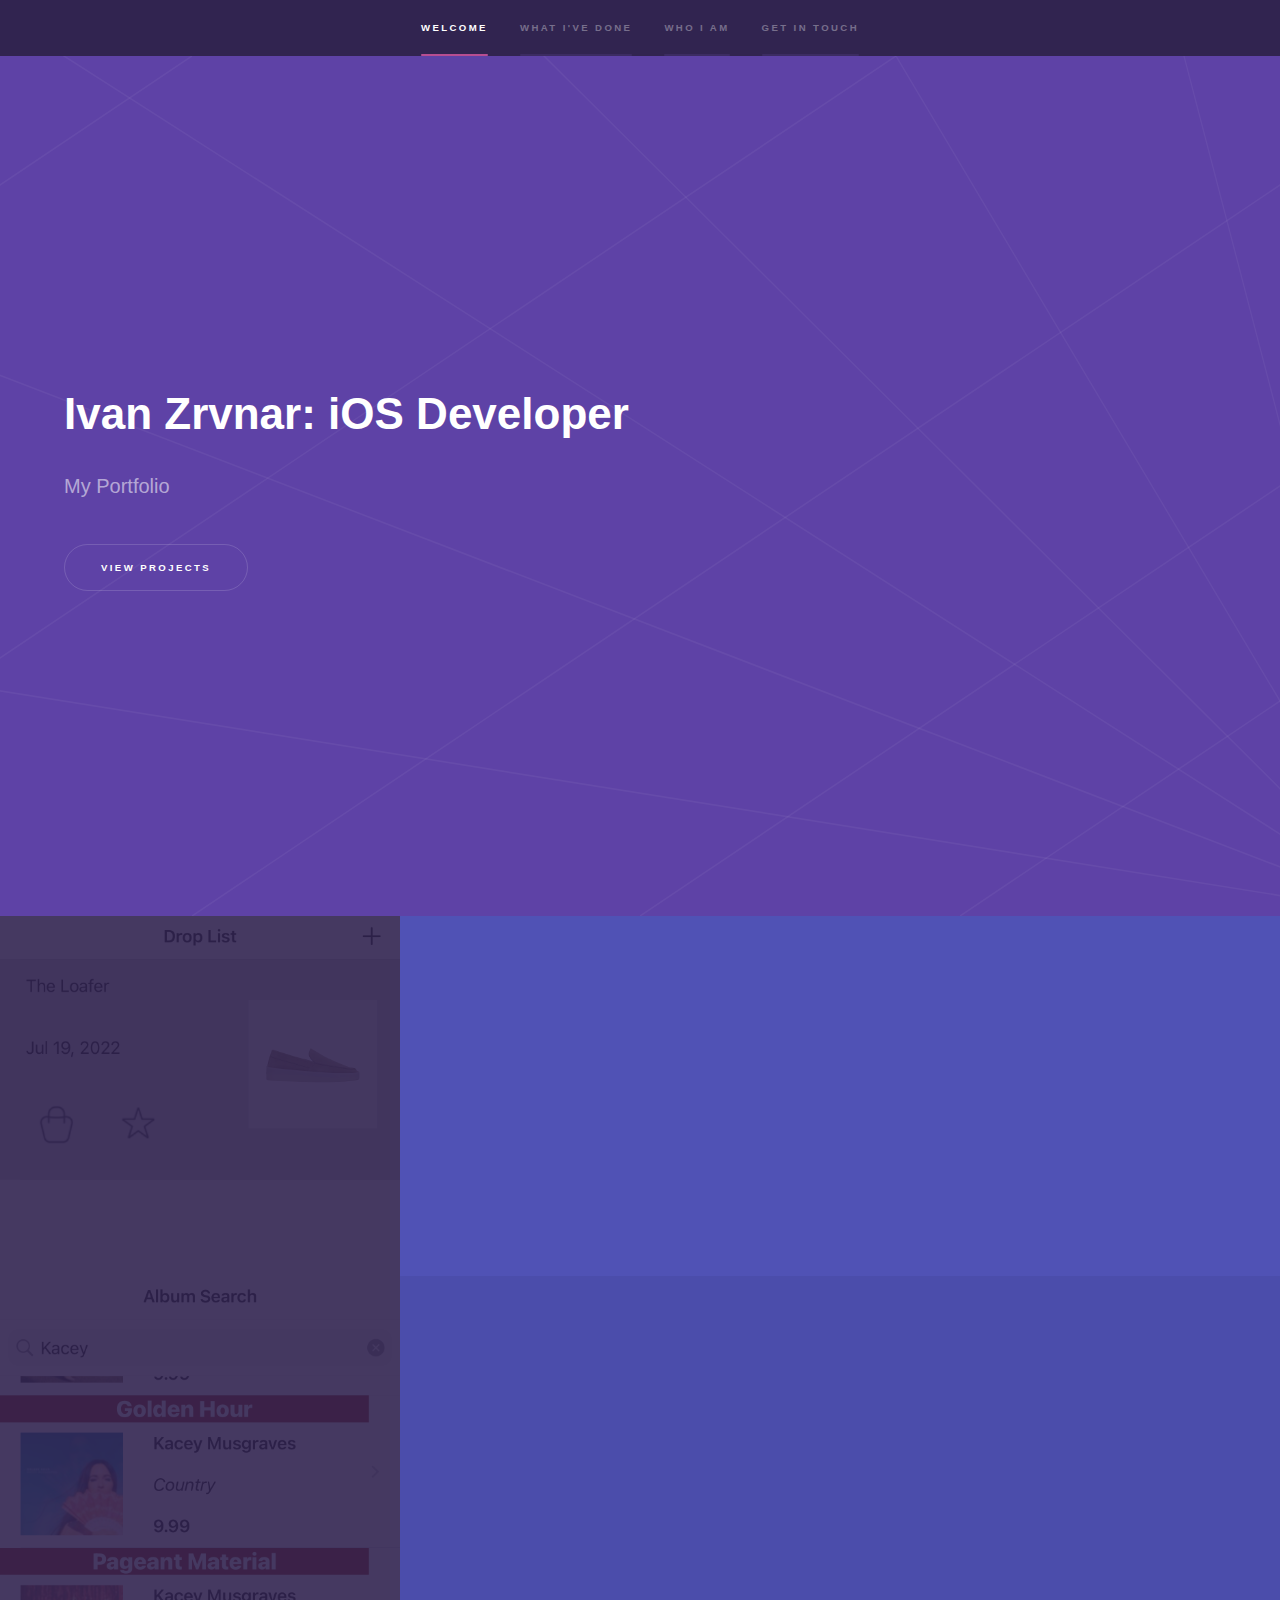
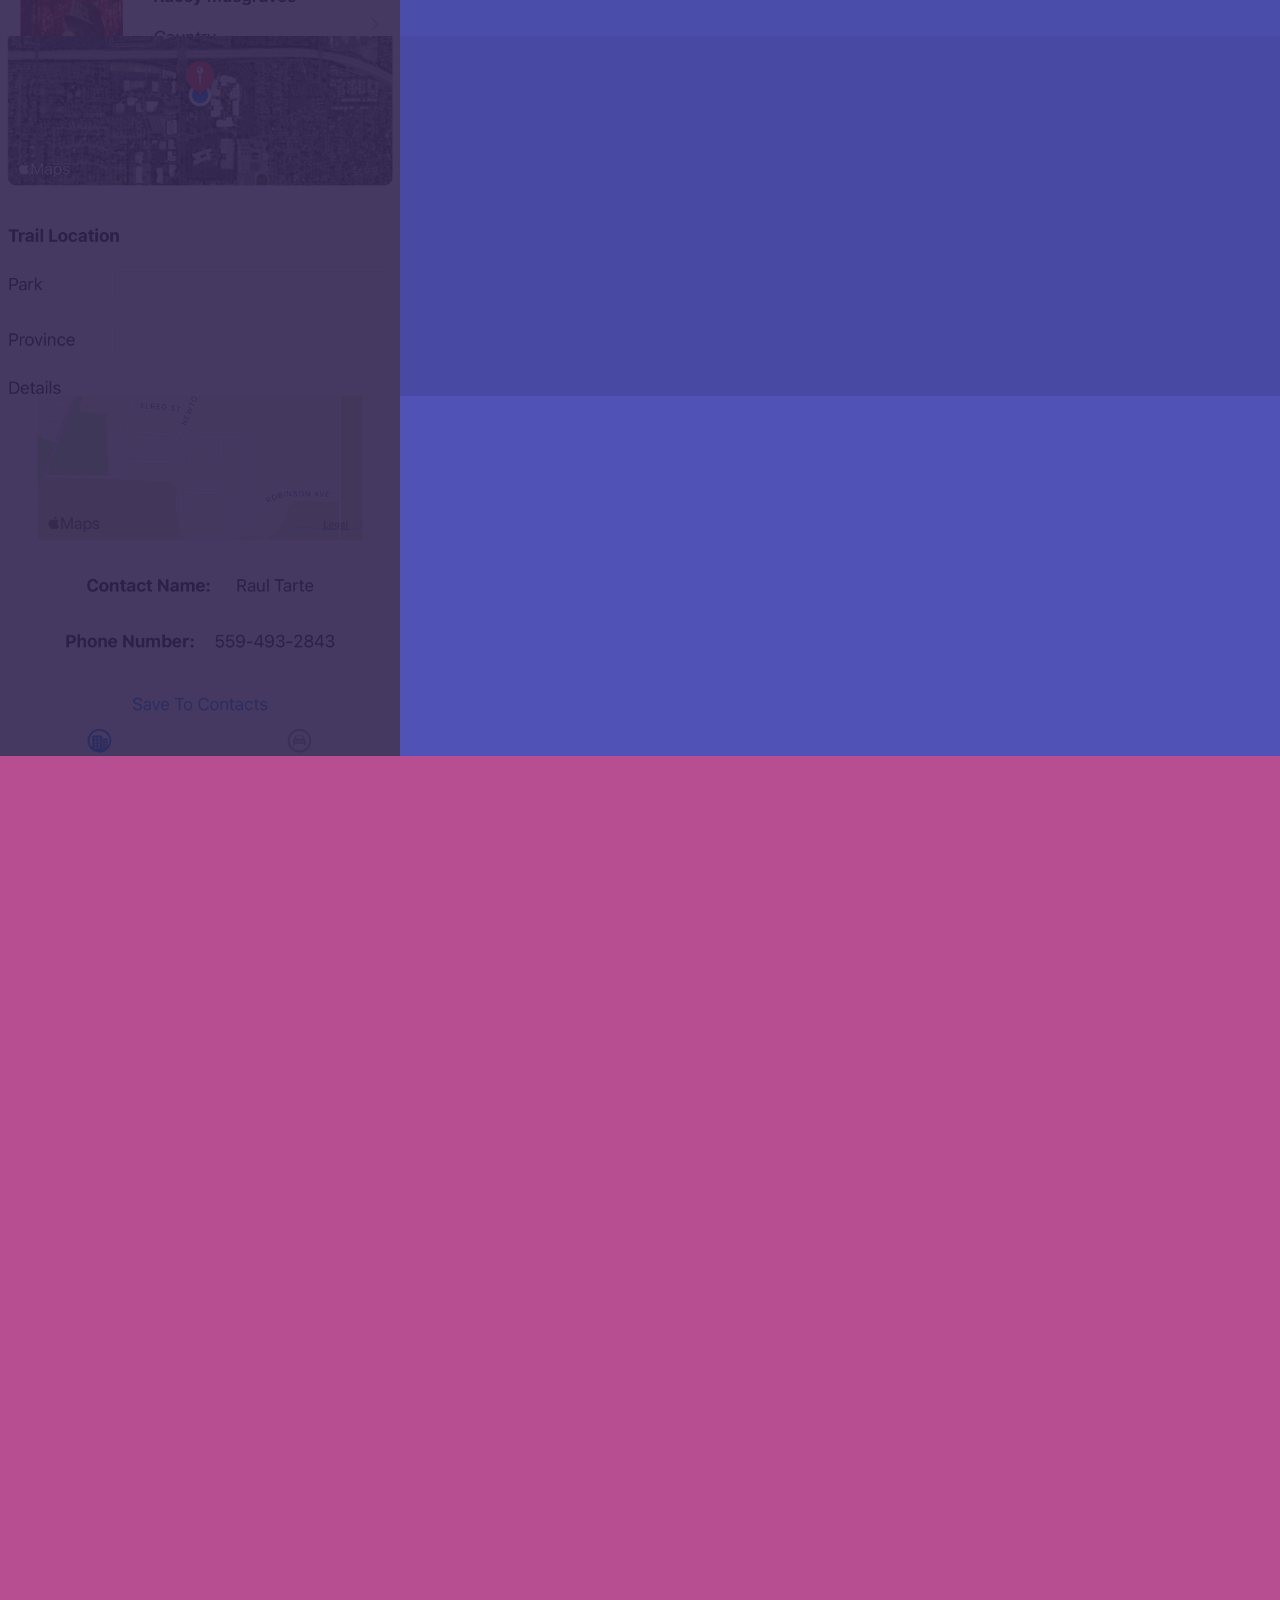
==== index.html @ 7a298d58 "inital commit" ====
<!DOCTYPE HTML>
<!--
	Hyperspace by HTML5 UP
	html5up.net | @ajlkn
	Free for personal and commercial use under the CCA 3.0 license (html5up.net/license)
-->
<html>
	<head>
		<title>Ivan Zrvnar: iOS Developer</title>
		<meta charset="utf-8" />
		<meta name="viewport" content="width=device-width, initial-scale=1, user-scalable=no" />
		<link rel="stylesheet" href="assets/css/main.css" />
		<noscript><link rel="stylesheet" href="assets/css/noscript.css" /></noscript>
	</head>
	<body class="is-preload">

		<!-- Sidebar -->
			<section id="sidebar">
				<div class="inner">
					<nav>
						<ul>
							<li><a href="#intro">Welcome</a></li>
							<li><a href="#one">What I've Done</a></li>
							<li><a href="#two">Who I am</a></li>
							<li><a href="#three">Get in touch</a></li>
						</ul>
					</nav>
				</div>
			</section>

		<!-- Wrapper -->
			<div id="wrapper">

				<!-- Intro -->
					<section id="intro" class="wrapper style1 fullscreen fade-up">
						<div class="inner">
							<h1>Ivan Zrvnar: iOS Developer</h1>

							<p>My Portfolio</p>
							
							<ul class="actions">
								<li><a href="#one" class="button scrolly">View Projects</a></li>
							</ul>
						</div>
					</section>

				<!-- One -->
					<section id="one" class="wrapper style2 spotlights">
						<section>
							<a href="drop.html" class="image fixed"><img src="images/dropMain.png" alt="" data-position=" 10% 10%" /></a>
							<div class="content">
								<div class="inner">
									<h2>Drop(UIKit)</h2>
									<p>This application is a release tracker for clothing items. Users are able to create drops and set reminders along with adding items to a user closet where they can sort through their collection.</p>
									<ul class="actions">
										<li><a href="drop.html" class="button">View Project</a></li>
									</ul>
								</div>
							</div>
						</section>
						<section>
							<a href="itunes.html" class="image"><img src="images/itunesMain.png" alt="" data-position="10% 10%" /></a>
							<div class="content">
								<div class="inner">
									<h2>iTunes Playlist Application</h2>
									<p>This is a sample application that uses the itunes API to search for albums, display a webview, and gives the user the ability to save or delete albums from a playlist tab.</p>
									<ul class="actions">
										<li><a href="itunes.html" class="button">View Project</a></li>
									</ul>
								</div>
							</div>
						</section>
						<section>
							<a href="hiking.html" class="image"><img src="images/hikingMain.png" alt="" data-position="65% 65%" /></a>
							<div class="content">
								<div class="inner">
									<h2>Hiking Spot Application</h2>
									<p> This application logs hiking spots and allows the user to save information regarding the hiking spot. Items like pictures, location, and text details such as name and notes</p>
									<ul class="actions">
										<li><a href="hiking.html" class="button">View Project</a></li>
									</ul>
								</div>
							</div>
						</section>

						<section>
							<a href="car.html" class="image"><img src="images/carMain.png" alt="" data-position="90% 90%" /></a>
							<div class="content">
								<div class="inner">
									<h2>Business Directory Application
									</h2>
									<p> The goal of this application is to parse a business directory using JSON then saving the data using Core Data.</p>
									<ul class="actions">
										<li><a href="car.html" class="button">View Project</a></li>
									</ul>
								</div>
							</div>
						</section>
					</section>

				<!-- Two -->
					<section id="two" class="wrapper style3 fade-up">
						<div class="inner">
							<h2>Who I Am</h2>
							<p>Previous work, education, and skills.</p>
							<div class="features">
								<section>
									<span class="icon solid major fa-user"></span>
									<h3>Retail Store Manager </h3>
									<h4>The Beer Store:	 Leamington, ON November 2019 - January 2021</h4>
									<ul>
										<li>Managed the strategy and workflow for a team of 20, leveraging a consistent approach to relationship building, recognition, and communication to generate continuously improving performance within a unionized workplace.</li>
										<li>Collaborated with various brewers to bring specific products to retail locations which increased brewer sales and market share. </li>
										<li>Oversaw the maintenance and upkeep of a warehouse that achieved the highest in-stock percentage in the district with an average of 97%.  </li>
										<li>Directed regional store audits which analyzed various success factors including financials, loss prevention, and health and safety. Provided feedback which increased audit performances by 20%.</li>
									</ul>

								</section>
								<section>
									<span class="icon solid major fa-user"></span>
									<h3>Customer Service Representative </h3>
									<h4>The Beer Store:	 Windsor, ON 2015-2019</h4>
									<ul>
										<li>Maintained and built relationships with 300+ customers daily, providing exceptional customer service and efficient product deliveries daily which translated to a customer satisfaction rating score of 95%</li>
										<li>Ensured the visual design standards in lockstep with senior leadership, ensuring a corporate sanctioned design execution of the retail location.
										</li>
										<li>Applied problem-solving skills to resolve customer inquiries and disputes, and escalate using appropriate channels when necessary.</li>
									</ul>

								</section>
								<section>
									<span class="icon solid major fa-user"></span>
									<h3>Leadership Experience</h3>
									<h4>The Beer Store:	 SAP Team Lead</h4>
									<ul>
										<li>Contributed to the implementation of a new payroll and inventory software system across the province.</li>
										<li>Designed and delivered over 15 interactive training sessions for over 40 team members covering topics including new operational procedures, loss prevention requirements, and logistic functionality.</li>
										<li>Oversaw the maintenance and upkeep of a warehouse that achieved the highest in-stock percentage in the district with an average of 97%.  </li>
										<li>Provided technical support and troubleshooting on-site for more difficult issues. </li>
									</ul>

								</section>
								<section>
									<span class="icon solid major fa-code"></span>
									<h3>Skills</h3>
									<ul>
										<li>SwiftUI, Xcode, UIKit, Swift</li>
										<li>Microsoft Office Suite</li>
										<li>SAP ERP</li>
										<li>HTML & CSS</li>
										<li>C#</li>
										<li>Java</li>
										<li>Android Studio</li>
										<li>Git / version control</li>
									</ul>

								</section>




								<section>
									<span class="icon solid major fa-book"></span>
									<h3>Mobile Application Development / Advanced Degree </h3>
									<h4>St Clair College, April 2023</h4>
								</section>
								<section>
									<span class="icon solid major fa-book"></span>
									<h3>BA in Political Science</h3>
									<h4>University of Windsor, April 2016</h4>
								</section>

							</div>
							<ul class="actions">
								<li><a href="https://docs.google.com/document/d/e/2PACX-1vQcOQvdQMFRncDhnoC5m1Ac6M20nQq34y419Ps_oFu7KET59JvyD2PYsmu2QY8ucgQiRhWGjMCAtin4/pub" class="button">Resume</a></li>
							</ul>
						</div>
					</section>

				<!-- Three -->
					<section id="three" class="wrapper style1 fade-up">
						<div class="inner">
							<h2>Get in touch</h2>
							<div class="split style1">
								<section>
									<form method="post" action="#">
										<div class="fields">
											<div class="field half">
												<label for="name">Name</label>
												<input type="text" name="name" id="name" />
											</div>
											<div class="field half">
												<label for="email">Email</label>
												<input type="text" name="email" id="email" />
											</div>
											<div class="field">
												<label for="message">Message</label>
												<textarea name="message" id="message" rows="5"></textarea>
											</div>
										</div>
										<ul class="actions">
											<li><a href="" class="button submit">Send Message</a></li>
										</ul>
									</form>
								</section>
								<section>
									<ul class="contact">
										<li>
											<h3>Email</h3>
											<a href="#">izrvnar@gmail.com</a>
										</li>
										<li>
											<h3>Social</h3>
											<ul class="icons">
												<li><a href="https://twitter.com/IvanZrvnar" class="icon brands fa-twitter"><span class="label">Twitter</span></a></li>
												<li><a href="https://github.com/izrvnar" class="icon brands fa-github"><span class="label">GitHub</span></a></li>
												<li><a href="https://www.linkedin.com/in/ivan-zrvnar-938039193/" class="icon brands fa-linkedin-in"><span class="label">LinkedIn</span></a></li>
											</ul>
										</li>
									</ul>
								</section>
							</div>
						</div>
					</section>

			</div>

		<!-- Footer -->
			<footer id="footer" class="wrapper style1-alt">
				<div class="inner">
					<ul class="menu">
						<li>&copy; Ivan Zrvnar. All rights reserved.</li>
					</ul>
				</div>
			</footer>

		<!-- Scripts -->
			<script src="assets/js/jquery.min.js"></script>
			<script src="assets/js/jquery.scrollex.min.js"></script>
			<script src="assets/js/jquery.scrolly.min.js"></script>
			<script src="assets/js/browser.min.js"></script>
			<script src="assets/js/breakpoints.min.js"></script>
			<script src="assets/js/util.js"></script>
			<script src="assets/js/main.js"></script>

	</body>
</html>
---- assets/css/main.css ----
@import url(fontawesome-all.min.css);

/*
	Hyperspace by HTML5 UP
	html5up.net | @ajlkn
	Free for personal and commercial use under the CCA 3.0 license (html5up.net/license)
*/

html, body, div, span, applet, object,
iframe, h1, h2, h3, h4, h5, h6, p, blockquote,
pre, a, abbr, acronym, address, big, cite,
code, del, dfn, em, img, ins, kbd, q, s, samp,
small, strike, strong, sub, sup, tt, var, b,
u, i, center, dl, dt, dd, ol, ul, li, fieldset,
form, label, legend, table, caption, tbody,
tfoot, thead, tr, th, td, article, aside,
canvas, details, embed, figure, figcaption,
footer, header, hgroup, menu, nav, output, ruby,
section, summary, time, mark, audio, video {
	margin: 0;
	padding: 0;
	border: 0;
	font-size: 100%;
	font: inherit;
	vertical-align: baseline;}

article, aside, details, figcaption, figure,
footer, header, hgroup, menu, nav, section {
	display: block;}

body {
	line-height: 1;
}

ol, ul {
	list-style: none;
}

blockquote, q {
	quotes: none;
}

	blockquote:before, blockquote:after, q:before, q:after {
		content: '';
		content: none;
	}

table {
	border-collapse: collapse;
	border-spacing: 0;
}

body {
	-webkit-text-size-adjust: none;
}

mark {
	background-color: transparent;
	color: inherit;
}

input::-moz-focus-inner {
	border: 0;
	padding: 0;
}

input, select, textarea {
	-moz-appearance: none;
	-webkit-appearance: none;
	-ms-appearance: none;
	appearance: none;
}

/* Basic */

	@-ms-viewport {
		width: device-width;
	}

	body {
		-ms-overflow-style: scrollbar;
	}

	@media screen and (max-width: 480px) {

		html, body {
			min-width: 320px;
		}

	}

	html {
		box-sizing: border-box;
	}

	*, *:before, *:after {
		box-sizing: inherit;
	}

	body {
		background: #312450;
	}

		body.is-preload *, body.is-preload *:before, body.is-preload *:after {
			-moz-animation: none !important;
			-webkit-animation: none !important;
			-ms-animation: none !important;
			animation: none !important;
			-moz-transition: none !important;
			-webkit-transition: none !important;
			-ms-transition: none !important;
			transition: none !important;
		}

/* Type */

	body, input, select, textarea {
		color: rgba(255, 255, 255, 0.55);
		font-family: Arial, Helvetica, sans-serif;
		font-size: 16.5pt;
		font-weight: normal;
		line-height: 1.75;
	}

		@media screen and (max-width: 1680px) {

			body, input, select, textarea {
				font-size: 13pt;
			}

		}

		@media screen and (max-width: 1280px) {

			body, input, select, textarea {
				font-size: 12pt;
			}

		}

		@media screen and (max-width: 360px) {

			body, input, select, textarea {
				font-size: 11pt;
			}

		}

	a {
		-moz-transition: color 0.2s ease, border-bottom-color 0.2s ease;
		-webkit-transition: color 0.2s ease, border-bottom-color 0.2s ease;
		-ms-transition: color 0.2s ease, border-bottom-color 0.2s ease;
		transition: color 0.2s ease, border-bottom-color 0.2s ease;
		border-bottom: dotted 1px rgba(255, 255, 255, 0.35);
		color: inherit;
		text-decoration: none;
	}

		a:hover {
			border-bottom-color: transparent;
			color: #ffffff;
		}

	strong, b {
		color: #ffffff;
		font-weight: bold;
	}

	em, i {
		font-style: italic;
	}

	p {
		margin: 0 0 2em 0;
	}

	h1, h2, h3, h4, h5, h6 {
		color: #ffffff;
		font-weight: bold;
		line-height: 1.5;
		margin: 0 0 0.5em 0;
	}

		h1 a, h2 a, h3 a, h4 a, h5 a, h6 a {
			color: inherit;
			text-decoration: none;
		}

	h1 {
		font-size: 2.75em;
	}

		h1.major {
			margin: 0 0 1.3em 0;
			position: relative;
			padding-bottom: 0.35em;
		}

			h1.major:after {
				background-image: -moz-linear-gradient(to right, #5e42a6, #b74e91);
				background-image: -webkit-linear-gradient(to right, #5e42a6, #b74e91);
				background-image: -ms-linear-gradient(to right, #5e42a6, #b74e91);
				background-image: linear-gradient(to right, #5e42a6, #b74e91);
				-moz-transition: max-width 0.2s ease;
				-webkit-transition: max-width 0.2s ease;
				-ms-transition: max-width 0.2s ease;
				transition: max-width 0.2s ease;
				border-radius: 0.2em;
				bottom: 0;
				content: '';
				height: 0.05em;
				position: absolute;
				right: 0;
				width: 100%;
			}

	h2 {
		font-size: 1.75em;
	}

	h3 {
		font-size: 1.1em;
	}

	h4 {
		font-size: 1em;
	}

	h5 {
		font-size: 0.8em;
	}

	h6 {
		font-size: 0.6em;
	}

	@media screen and (max-width: 736px) {

		h1 {
			font-size: 2em;
		}

		h2 {
			font-size: 1.25em;
		}

		h3 {
			font-size: 1em;
		}

		h4 {
			font-size: 0.8em;
		}

		h5 {
			font-size: 0.6em;
		}

		h6 {
			font-size: 0.6em;
		}

	}

	sub {
		font-size: 0.8em;
		position: relative;
		top: 0.5em;
	}

	sup {
		font-size: 0.8em;
		position: relative;
		top: -0.5em;
	}

	blockquote {
		border-left: solid 4px rgba(255, 255, 255, 0.15);
		font-style: italic;
		margin: 0 0 2em 0;
		padding: 0.5em 0 0.5em 2em;
	}

	code {
		background: rgba(255, 255, 255, 0.05);
		border-radius: 0.25em;
		border: solid 1px rgba(255, 255, 255, 0.15);
		font-family: "Courier New", monospace;
		font-size: 0.9em;
		margin: 0 0.25em;
		padding: 0.25em 0.65em;
	}

	pre {
		-webkit-overflow-scrolling: touch;
		font-family: "Courier New", monospace;
		font-size: 0.9em;
		margin: 0 0 2em 0;
	}

		pre code {
			display: block;
			line-height: 1.75em;
			padding: 1em 1.5em;
			overflow-x: auto;
		}

	hr {
		border: 0;
		border-bottom: solid 1px rgba(255, 255, 255, 0.15);
		margin: 2em 0;
	}

		hr.major {
			margin: 3em 0;
		}

	.align-left {
		text-align: left;
	}

	.align-center {
		text-align: center;
	}

	.align-right {
		text-align: right;
	}

/* Row */

	.row {
		display: flex;
		flex-wrap: wrap;
		box-sizing: border-box;
		align-items: stretch;
	}

		.row > * {
			box-sizing: border-box;
		}

		.row.gtr-uniform > * > :last-child {
			margin-bottom: 0;
		}

		.row.aln-left {
			justify-content: flex-start;
		}

		.row.aln-center {
			justify-content: center;
		}

		.row.aln-right {
			justify-content: flex-end;
		}

		.row.aln-top {
			align-items: flex-start;
		}

		.row.aln-middle {
			align-items: center;
		}

		.row.aln-bottom {
			align-items: flex-end;
		}

		.row > .imp {
			order: -1;
		}

		.row > .col-1 {
			width: 8.33333%;
		}

		.row > .off-1 {
			margin-left: 8.33333%;
		}

		.row > .col-2 {
			width: 16.66667%;
		}

		.row > .off-2 {
			margin-left: 16.66667%;
		}

		.row > .col-3 {
			width: 25%;
		}

		.row > .off-3 {
			margin-left: 25%;
		}

		.row > .col-4 {
			width: 33.33333%;
		}

		.row > .off-4 {
			margin-left: 33.33333%;
		}

		.row > .col-5 {
			width: 41.66667%;
		}

		.row > .off-5 {
			margin-left: 41.66667%;
		}

		.row > .col-6 {
			width: 50%;
		}

		.row > .off-6 {
			margin-left: 50%;
		}

		.row > .col-7 {
			width: 58.33333%;
		}

		.row > .off-7 {
			margin-left: 58.33333%;
		}

		.row > .col-8 {
			width: 66.66667%;
		}

		.row > .off-8 {
			margin-left: 66.66667%;
		}

		.row > .col-9 {
			width: 75%;
		}

		.row > .off-9 {
			margin-left: 75%;
		}

		.row > .col-10 {
			width: 83.33333%;
		}

		.row > .off-10 {
			margin-left: 83.33333%;
		}

		.row > .col-11 {
			width: 91.66667%;
		}

		.row > .off-11 {
			margin-left: 91.66667%;
		}

		.row > .col-12 {
			width: 100%;
		}

		.row > .off-12 {
			margin-left: 100%;
		}

		.row.gtr-0 {
			margin-top: 0;
			margin-left: 0em;
		}

			.row.gtr-0 > * {
				padding: 0 0 0 0em;
			}

			.row.gtr-0.gtr-uniform {
				margin-top: 0em;
			}

				.row.gtr-0.gtr-uniform > * {
					padding-top: 0em;
				}

		.row.gtr-25 {
			margin-top: 0;
			margin-left: -0.375em;
		}

			.row.gtr-25 > * {
				padding: 0 0 0 0.375em;
			}

			.row.gtr-25.gtr-uniform {
				margin-top: -0.375em;
			}

				.row.gtr-25.gtr-uniform > * {
					padding-top: 0.375em;
				}

		.row.gtr-50 {
			margin-top: 0;
			margin-left: -0.75em;
		}

			.row.gtr-50 > * {
				padding: 0 0 0 0.75em;
			}

			.row.gtr-50.gtr-uniform {
				margin-top: -0.75em;
			}

				.row.gtr-50.gtr-uniform > * {
					padding-top: 0.75em;
				}

		.row {
			margin-top: 0;
			margin-left: -1.5em;
		}

			.row > * {
				padding: 0 0 0 1.5em;
			}

			.row.gtr-uniform {
				margin-top: -1.5em;
			}

				.row.gtr-uniform > * {
					padding-top: 1.5em;
				}

		.row.gtr-150 {
			margin-top: 0;
			margin-left: -2.25em;
		}

			.row.gtr-150 > * {
				padding: 0 0 0 2.25em;
			}

			.row.gtr-150.gtr-uniform {
				margin-top: -2.25em;
			}

				.row.gtr-150.gtr-uniform > * {
					padding-top: 2.25em;
				}

		.row.gtr-200 {
			margin-top: 0;
			margin-left: -3em;
		}

			.row.gtr-200 > * {
				padding: 0 0 0 3em;
			}

			.row.gtr-200.gtr-uniform {
				margin-top: -3em;
			}

				.row.gtr-200.gtr-uniform > * {
					padding-top: 3em;
				}

		@media screen and (max-width: 1680px) {

			.row {
				display: flex;
				flex-wrap: wrap;
				box-sizing: border-box;
				align-items: stretch;
			}

				.row > * {
					box-sizing: border-box;
				}

				.row.gtr-uniform > * > :last-child {
					margin-bottom: 0;
				}

				.row.aln-left {
					justify-content: flex-start;
				}

				.row.aln-center {
					justify-content: center;
				}

				.row.aln-right {
					justify-content: flex-end;
				}

				.row.aln-top {
					align-items: flex-start;
				}

				.row.aln-middle {
					align-items: center;
				}

				.row.aln-bottom {
					align-items: flex-end;
				}

				.row > .imp-xlarge {
					order: -1;
				}

				.row > .col-1-xlarge {
					width: 8.33333%;
				}

				.row > .off-1-xlarge {
					margin-left: 8.33333%;
				}

				.row > .col-2-xlarge {
					width: 16.66667%;
				}

				.row > .off-2-xlarge {
					margin-left: 16.66667%;
				}

				.row > .col-3-xlarge {
					width: 25%;
				}

				.row > .off-3-xlarge {
					margin-left: 25%;
				}

				.row > .col-4-xlarge {
					width: 33.33333%;
				}

				.row > .off-4-xlarge {
					margin-left: 33.33333%;
				}

				.row > .col-5-xlarge {
					width: 41.66667%;
				}

				.row > .off-5-xlarge {
					margin-left: 41.66667%;
				}

				.row > .col-6-xlarge {
					width: 50%;
				}

				.row > .off-6-xlarge {
					margin-left: 50%;
				}

				.row > .col-7-xlarge {
					width: 58.33333%;
				}

				.row > .off-7-xlarge {
					margin-left: 58.33333%;
				}

				.row > .col-8-xlarge {
					width: 66.66667%;
				}

				.row > .off-8-xlarge {
					margin-left: 66.66667%;
				}

				.row > .col-9-xlarge {
					width: 75%;
				}

				.row > .off-9-xlarge {
					margin-left: 75%;
				}

				.row > .col-10-xlarge {
					width: 83.33333%;
				}

				.row > .off-10-xlarge {
					margin-left: 83.33333%;
				}

				.row > .col-11-xlarge {
					width: 91.66667%;
				}

				.row > .off-11-xlarge {
					margin-left: 91.66667%;
				}

				.row > .col-12-xlarge {
					width: 100%;
				}

				.row > .off-12-xlarge {
					margin-left: 100%;
				}

				.row.gtr-0 {
					margin-top: 0;
					margin-left: 0em;
				}

					.row.gtr-0 > * {
						padding: 0 0 0 0em;
					}

					.row.gtr-0.gtr-uniform {
						margin-top: 0em;
					}

						.row.gtr-0.gtr-uniform > * {
							padding-top: 0em;
						}

				.row.gtr-25 {
					margin-top: 0;
					margin-left: -0.375em;
				}

					.row.gtr-25 > * {
						padding: 0 0 0 0.375em;
					}

					.row.gtr-25.gtr-uniform {
						margin-top: -0.375em;
					}

						.row.gtr-25.gtr-uniform > * {
							padding-top: 0.375em;
						}

				.row.gtr-50 {
					margin-top: 0;
					margin-left: -0.75em;
				}

					.row.gtr-50 > * {
						padding: 0 0 0 0.75em;
					}

					.row.gtr-50.gtr-uniform {
						margin-top: -0.75em;
					}

						.row.gtr-50.gtr-uniform > * {
							padding-top: 0.75em;
						}

				.row {
					margin-top: 0;
					margin-left: -1.5em;
				}

					.row > * {
						padding: 0 0 0 1.5em;
					}

					.row.gtr-uniform {
						margin-top: -1.5em;
					}

						.row.gtr-uniform > * {
							padding-top: 1.5em;
						}

				.row.gtr-150 {
					margin-top: 0;
					margin-left: -2.25em;
				}

					.row.gtr-150 > * {
						padding: 0 0 0 2.25em;
					}

					.row.gtr-150.gtr-uniform {
						margin-top: -2.25em;
					}

						.row.gtr-150.gtr-uniform > * {
							padding-top: 2.25em;
						}

				.row.gtr-200 {
					margin-top: 0;
					margin-left: -3em;
				}

					.row.gtr-200 > * {
						padding: 0 0 0 3em;
					}

					.row.gtr-200.gtr-uniform {
						margin-top: -3em;
					}

						.row.gtr-200.gtr-uniform > * {
							padding-top: 3em;
						}

		}

		@media screen and (max-width: 1280px) {

			.row {
				display: flex;
				flex-wrap: wrap;
				box-sizing: border-box;
				align-items: stretch;
			}

				.row > * {
					box-sizing: border-box;
				}

				.row.gtr-uniform > * > :last-child {
					margin-bottom: 0;
				}

				.row.aln-left {
					justify-content: flex-start;
				}

				.row.aln-center {
					justify-content: center;
				}

				.row.aln-right {
					justify-content: flex-end;
				}

				.row.aln-top {
					align-items: flex-start;
				}

				.row.aln-middle {
					align-items: center;
				}

				.row.aln-bottom {
					align-items: flex-end;
				}

				.row > .imp-large {
					order: -1;
				}

				.row > .col-1-large {
					width: 8.33333%;
				}

				.row > .off-1-large {
					margin-left: 8.33333%;
				}

				.row > .col-2-large {
					width: 16.66667%;
				}

				.row > .off-2-large {
					margin-left: 16.66667%;
				}

				.row > .col-3-large {
					width: 25%;
				}

				.row > .off-3-large {
					margin-left: 25%;
				}

				.row > .col-4-large {
					width: 33.33333%;
				}

				.row > .off-4-large {
					margin-left: 33.33333%;
				}

				.row > .col-5-large {
					width: 41.66667%;
				}

				.row > .off-5-large {
					margin-left: 41.66667%;
				}

				.row > .col-6-large {
					width: 50%;
				}

				.row > .off-6-large {
					margin-left: 50%;
				}

				.row > .col-7-large {
					width: 58.33333%;
				}

				.row > .off-7-large {
					margin-left: 58.33333%;
				}

				.row > .col-8-large {
					width: 66.66667%;
				}

				.row > .off-8-large {
					margin-left: 66.66667%;
				}

				.row > .col-9-large {
					width: 75%;
				}

				.row > .off-9-large {
					margin-left: 75%;
				}

				.row > .col-10-large {
					width: 83.33333%;
				}

				.row > .off-10-large {
					margin-left: 83.33333%;
				}

				.row > .col-11-large {
					width: 91.66667%;
				}

				.row > .off-11-large {
					margin-left: 91.66667%;
				}

				.row > .col-12-large {
					width: 100%;
				}

				.row > .off-12-large {
					margin-left: 100%;
				}

				.row.gtr-0 {
					margin-top: 0;
					margin-left: 0em;
				}

					.row.gtr-0 > * {
						padding: 0 0 0 0em;
					}

					.row.gtr-0.gtr-uniform {
						margin-top: 0em;
					}

						.row.gtr-0.gtr-uniform > * {
							padding-top: 0em;
						}

				.row.gtr-25 {
					margin-top: 0;
					margin-left: -0.375em;
				}

					.row.gtr-25 > * {
						padding: 0 0 0 0.375em;
					}

					.row.gtr-25.gtr-uniform {
						margin-top: -0.375em;
					}

						.row.gtr-25.gtr-uniform > * {
							padding-top: 0.375em;
						}

				.row.gtr-50 {
					margin-top: 0;
					margin-left: -0.75em;
				}

					.row.gtr-50 > * {
						padding: 0 0 0 0.75em;
					}

					.row.gtr-50.gtr-uniform {
						margin-top: -0.75em;
					}

						.row.gtr-50.gtr-uniform > * {
							padding-top: 0.75em;
						}

				.row {
					margin-top: 0;
					margin-left: -1.5em;
				}

					.row > * {
						padding: 0 0 0 1.5em;
					}

					.row.gtr-uniform {
						margin-top: -1.5em;
					}

						.row.gtr-uniform > * {
							padding-top: 1.5em;
						}

				.row.gtr-150 {
					margin-top: 0;
					margin-left: -2.25em;
				}

					.row.gtr-150 > * {
						padding: 0 0 0 2.25em;
					}

					.row.gtr-150.gtr-uniform {
						margin-top: -2.25em;
					}

						.row.gtr-150.gtr-uniform > * {
							padding-top: 2.25em;
						}

				.row.gtr-200 {
					margin-top: 0;
					margin-left: -3em;
				}

					.row.gtr-200 > * {
						padding: 0 0 0 3em;
					}

					.row.gtr-200.gtr-uniform {
						margin-top: -3em;
					}

						.row.gtr-200.gtr-uniform > * {
							padding-top: 3em;
						}

		}

		@media screen and (max-width: 980px) {

			.row {
				display: flex;
				flex-wrap: wrap;
				box-sizing: border-box;
				align-items: stretch;
			}

				.row > * {
					box-sizing: border-box;
				}

				.row.gtr-uniform > * > :last-child {
					margin-bottom: 0;
				}

				.row.aln-left {
					justify-content: flex-start;
				}

				.row.aln-center {
					justify-content: center;
				}

				.row.aln-right {
					justify-content: flex-end;
				}

				.row.aln-top {
					align-items: flex-start;
				}

				.row.aln-middle {
					align-items: center;
				}

				.row.aln-bottom {
					align-items: flex-end;
				}

				.row > .imp-medium {
					order: -1;
				}

				.row > .col-1-medium {
					width: 8.33333%;
				}

				.row > .off-1-medium {
					margin-left: 8.33333%;
				}

				.row > .col-2-medium {
					width: 16.66667%;
				}

				.row > .off-2-medium {
					margin-left: 16.66667%;
				}

				.row > .col-3-medium {
					width: 25%;
				}

				.row > .off-3-medium {
					margin-left: 25%;
				}

				.row > .col-4-medium {
					width: 33.33333%;
				}

				.row > .off-4-medium {
					margin-left: 33.33333%;
				}

				.row > .col-5-medium {
					width: 41.66667%;
				}

				.row > .off-5-medium {
					margin-left: 41.66667%;
				}

				.row > .col-6-medium {
					width: 50%;
				}

				.row > .off-6-medium {
					margin-left: 50%;
				}

				.row > .col-7-medium {
					width: 58.33333%;
				}

				.row > .off-7-medium {
					margin-left: 58.33333%;
				}

				.row > .col-8-medium {
					width: 66.66667%;
				}

				.row > .off-8-medium {
					margin-left: 66.66667%;
				}

				.row > .col-9-medium {
					width: 75%;
				}

				.row > .off-9-medium {
					margin-left: 75%;
				}

				.row > .col-10-medium {
					width: 83.33333%;
				}

				.row > .off-10-medium {
					margin-left: 83.33333%;
				}

				.row > .col-11-medium {
					width: 91.66667%;
				}

				.row > .off-11-medium {
					margin-left: 91.66667%;
				}

				.row > .col-12-medium {
					width: 100%;
				}

				.row > .off-12-medium {
					margin-left: 100%;
				}

				.row.gtr-0 {
					margin-top: 0;
					margin-left: 0em;
				}

					.row.gtr-0 > * {
						padding: 0 0 0 0em;
					}

					.row.gtr-0.gtr-uniform {
						margin-top: 0em;
					}

						.row.gtr-0.gtr-uniform > * {
							padding-top: 0em;
						}

				.row.gtr-25 {
					margin-top: 0;
					margin-left: -0.375em;
				}

					.row.gtr-25 > * {
						padding: 0 0 0 0.375em;
					}

					.row.gtr-25.gtr-uniform {
						margin-top: -0.375em;
					}

						.row.gtr-25.gtr-uniform > * {
							padding-top: 0.375em;
						}

				.row.gtr-50 {
					margin-top: 0;
					margin-left: -0.75em;
				}

					.row.gtr-50 > * {
						padding: 0 0 0 0.75em;
					}

					.row.gtr-50.gtr-uniform {
						margin-top: -0.75em;
					}

						.row.gtr-50.gtr-uniform > * {
							padding-top: 0.75em;
						}

				.row {
					margin-top: 0;
					margin-left: -1.5em;
				}

					.row > * {
						padding: 0 0 0 1.5em;
					}

					.row.gtr-uniform {
						margin-top: -1.5em;
					}

						.row.gtr-uniform > * {
							padding-top: 1.5em;
						}

				.row.gtr-150 {
					margin-top: 0;
					margin-left: -2.25em;
				}

					.row.gtr-150 > * {
						padding: 0 0 0 2.25em;
					}

					.row.gtr-150.gtr-uniform {
						margin-top: -2.25em;
					}

						.row.gtr-150.gtr-uniform > * {
							padding-top: 2.25em;
						}

				.row.gtr-200 {
					margin-top: 0;
					margin-left: -3em;
				}

					.row.gtr-200 > * {
						padding: 0 0 0 3em;
					}

					.row.gtr-200.gtr-uniform {
						margin-top: -3em;
					}

						.row.gtr-200.gtr-uniform > * {
							padding-top: 3em;
						}

		}

		@media screen and (max-width: 736px) {

			.row {
				display: flex;
				flex-wrap: wrap;
				box-sizing: border-box;
				align-items: stretch;
			}

				.row > * {
					box-sizing: border-box;
				}

				.row.gtr-uniform > * > :last-child {
					margin-bottom: 0;
				}

				.row.aln-left {
					justify-content: flex-start;
				}

				.row.aln-center {
					justify-content: center;
				}

				.row.aln-right {
					justify-content: flex-end;
				}

				.row.aln-top {
					align-items: flex-start;
				}

				.row.aln-middle {
					align-items: center;
				}

				.row.aln-bottom {
					align-items: flex-end;
				}

				.row > .imp-small {
					order: -1;
				}

				.row > .col-1-small {
					width: 8.33333%;
				}

				.row > .off-1-small {
					margin-left: 8.33333%;
				}

				.row > .col-2-small {
					width: 16.66667%;
				}

				.row > .off-2-small {
					margin-left: 16.66667%;
				}

				.row > .col-3-small {
					width: 25%;
				}

				.row > .off-3-small {
					margin-left: 25%;
				}

				.row > .col-4-small {
					width: 33.33333%;
				}

				.row > .off-4-small {
					margin-left: 33.33333%;
				}

				.row > .col-5-small {
					width: 41.66667%;
				}

				.row > .off-5-small {
					margin-left: 41.66667%;
				}

				.row > .col-6-small {
					width: 50%;
				}

				.row > .off-6-small {
					margin-left: 50%;
				}

				.row > .col-7-small {
					width: 58.33333%;
				}

				.row > .off-7-small {
					margin-left: 58.33333%;
				}

				.row > .col-8-small {
					width: 66.66667%;
				}

				.row > .off-8-small {
					margin-left: 66.66667%;
				}

				.row > .col-9-small {
					width: 75%;
				}

				.row > .off-9-small {
					margin-left: 75%;
				}

				.row > .col-10-small {
					width: 83.33333%;
				}

				.row > .off-10-small {
					margin-left: 83.33333%;
				}

				.row > .col-11-small {
					width: 91.66667%;
				}

				.row > .off-11-small {
					margin-left: 91.66667%;
				}

				.row > .col-12-small {
					width: 100%;
				}

				.row > .off-12-small {
					margin-left: 100%;
				}

				.row.gtr-0 {
					margin-top: 0;
					margin-left: 0em;
				}

					.row.gtr-0 > * {
						padding: 0 0 0 0em;
					}

					.row.gtr-0.gtr-uniform {
						margin-top: 0em;
					}

						.row.gtr-0.gtr-uniform > * {
							padding-top: 0em;
						}

				.row.gtr-25 {
					margin-top: 0;
					margin-left: -0.375em;
				}

					.row.gtr-25 > * {
						padding: 0 0 0 0.375em;
					}

					.row.gtr-25.gtr-uniform {
						margin-top: -0.375em;
					}

						.row.gtr-25.gtr-uniform > * {
							padding-top: 0.375em;
						}

				.row.gtr-50 {
					margin-top: 0;
					margin-left: -0.75em;
				}

					.row.gtr-50 > * {
						padding: 0 0 0 0.75em;
					}

					.row.gtr-50.gtr-uniform {
						margin-top: -0.75em;
					}

						.row.gtr-50.gtr-uniform > * {
							padding-top: 0.75em;
						}

				.row {
					margin-top: 0;
					margin-left: -1.5em;
				}

					.row > * {
						padding: 0 0 0 1.5em;
					}

					.row.gtr-uniform {
						margin-top: -1.5em;
					}

						.row.gtr-uniform > * {
							padding-top: 1.5em;
						}

				.row.gtr-150 {
					margin-top: 0;
					margin-left: -2.25em;
				}

					.row.gtr-150 > * {
						padding: 0 0 0 2.25em;
					}

					.row.gtr-150.gtr-uniform {
						margin-top: -2.25em;
					}

						.row.gtr-150.gtr-uniform > * {
							padding-top: 2.25em;
						}

				.row.gtr-200 {
					margin-top: 0;
					margin-left: -3em;
				}

					.row.gtr-200 > * {
						padding: 0 0 0 3em;
					}

					.row.gtr-200.gtr-uniform {
						margin-top: -3em;
					}

						.row.gtr-200.gtr-uniform > * {
							padding-top: 3em;
						}

		}

		@media screen and (max-width: 480px) {

			.row {
				display: flex;
				flex-wrap: wrap;
				box-sizing: border-box;
				align-items: stretch;
			}

				.row > * {
					box-sizing: border-box;
				}

				.row.gtr-uniform > * > :last-child {
					margin-bottom: 0;
				}

				.row.aln-left {
					justify-content: flex-start;
				}

				.row.aln-center {
					justify-content: center;
				}

				.row.aln-right {
					justify-content: flex-end;
				}

				.row.aln-top {
					align-items: flex-start;
				}

				.row.aln-middle {
					align-items: center;
				}

				.row.aln-bottom {
					align-items: flex-end;
				}

				.row > .imp-xsmall {
					order: -1;
				}

				.row > .col-1-xsmall {
					width: 8.33333%;
				}

				.row > .off-1-xsmall {
					margin-left: 8.33333%;
				}

				.row > .col-2-xsmall {
					width: 16.66667%;
				}

				.row > .off-2-xsmall {
					margin-left: 16.66667%;
				}

				.row > .col-3-xsmall {
					width: 25%;
				}

				.row > .off-3-xsmall {
					margin-left: 25%;
				}

				.row > .col-4-xsmall {
					width: 33.33333%;
				}

				.row > .off-4-xsmall {
					margin-left: 33.33333%;
				}

				.row > .col-5-xsmall {
					width: 41.66667%;
				}

				.row > .off-5-xsmall {
					margin-left: 41.66667%;
				}

				.row > .col-6-xsmall {
					width: 50%;
				}

				.row > .off-6-xsmall {
					margin-left: 50%;
				}

				.row > .col-7-xsmall {
					width: 58.33333%;
				}

				.row > .off-7-xsmall {
					margin-left: 58.33333%;
				}

				.row > .col-8-xsmall {
					width: 66.66667%;
				}

				.row > .off-8-xsmall {
					margin-left: 66.66667%;
				}

				.row > .col-9-xsmall {
					width: 75%;
				}

				.row > .off-9-xsmall {
					margin-left: 75%;
				}

				.row > .col-10-xsmall {
					width: 83.33333%;
				}

				.row > .off-10-xsmall {
					margin-left: 83.33333%;
				}

				.row > .col-11-xsmall {
					width: 91.66667%;
				}

				.row > .off-11-xsmall {
					margin-left: 91.66667%;
				}

				.row > .col-12-xsmall {
					width: 100%;
				}

				.row > .off-12-xsmall {
					margin-left: 100%;
				}

				.row.gtr-0 {
					margin-top: 0;
					margin-left: 0em;
				}

					.row.gtr-0 > * {
						padding: 0 0 0 0em;
					}

					.row.gtr-0.gtr-uniform {
						margin-top: 0em;
					}

						.row.gtr-0.gtr-uniform > * {
							padding-top: 0em;
						}

				.row.gtr-25 {
					margin-top: 0;
					margin-left: -0.375em;
				}

					.row.gtr-25 > * {
						padding: 0 0 0 0.375em;
					}

					.row.gtr-25.gtr-uniform {
						margin-top: -0.375em;
					}

						.row.gtr-25.gtr-uniform > * {
							padding-top: 0.375em;
						}

				.row.gtr-50 {
					margin-top: 0;
					margin-left: -0.75em;
				}

					.row.gtr-50 > * {
						padding: 0 0 0 0.75em;
					}

					.row.gtr-50.gtr-uniform {
						margin-top: -0.75em;
					}

						.row.gtr-50.gtr-uniform > * {
							padding-top: 0.75em;
						}

				.row {
					margin-top: 0;
					margin-left: -1.5em;
				}

					.row > * {
						padding: 0 0 0 1.5em;
					}

					.row.gtr-uniform {
						margin-top: -1.5em;
					}

						.row.gtr-uniform > * {
							padding-top: 1.5em;
						}

				.row.gtr-150 {
					margin-top: 0;
					margin-left: -2.25em;
				}

					.row.gtr-150 > * {
						padding: 0 0 0 2.25em;
					}

					.row.gtr-150.gtr-uniform {
						margin-top: -2.25em;
					}

						.row.gtr-150.gtr-uniform > * {
							padding-top: 2.25em;
						}

				.row.gtr-200 {
					margin-top: 0;
					margin-left: -3em;
				}

					.row.gtr-200 > * {
						padding: 0 0 0 3em;
					}

					.row.gtr-200.gtr-uniform {
						margin-top: -3em;
					}

						.row.gtr-200.gtr-uniform > * {
							padding-top: 3em;
						}

		}

/* Box */

	.box {
		border-radius: 0.25em;
		border: solid 1px rgba(255, 255, 255, 0.15);
		margin-bottom: 2em;
		padding: 1.5em;
	}

		.box > :last-child,
		.box > :last-child > :last-child,
		.box > :last-child > :last-child > :last-child {
			margin-bottom: 0;
		}

		.box.alt {
			border: 0;
			border-radius: 0;
			padding: 0;
		}

/* Button */

	input[type="submit"],
	input[type="reset"],
	input[type="button"],
	button,
	.button {
		-moz-appearance: none;
		-webkit-appearance: none;
		-ms-appearance: none;
		appearance: none;
		-moz-transition: border-color 0.2s ease;
		-webkit-transition: border-color 0.2s ease;
		-ms-transition: border-color 0.2s ease;
		transition: border-color 0.2s ease;
		background-color: transparent;
		border: solid 1px !important;
		border-color: rgba(255, 255, 255, 0.15) !important;
		border-radius: 3em;
		color: #ffffff !important;
		cursor: pointer;
		display: inline-block;
		font-size: 0.6em;
		font-weight: bold;
		height: calc(4.75em + 2px);
		letter-spacing: 0.25em;
		line-height: 4.75em;
		outline: 0;
		padding: 0 3.75em;
		position: relative;
		text-align: center;
		text-decoration: none;
		text-transform: uppercase;
		white-space: nowrap;
	}

		input[type="submit"]:after,
		input[type="reset"]:after,
		input[type="button"]:after,
		button:after,
		.button:after {
			-moz-transform: scale(0.25);
			-webkit-transform: scale(0.25);
			-ms-transform: scale(0.25);
			transform: scale(0.25);
			pointer-events: none;
			-moz-transition: opacity 0.2s ease, -moz-transform 0.2s ease;
			-webkit-transition: opacity 0.2s ease, -webkit-transform 0.2s ease;
			-ms-transition: opacity 0.2s ease, -ms-transform 0.2s ease;
			transition: opacity 0.2s ease, transform 0.2s ease;
			background: #ffffff;
			border-radius: 3em;
			content: '';
			height: 100%;
			left: 0;
			opacity: 0;
			position: absolute;
			top: 0;
			width: 100%;
		}

		input[type="submit"].icon:before,
		input[type="reset"].icon:before,
		input[type="button"].icon:before,
		button.icon:before,
		.button.icon:before {
			margin-right: 0.75em;
		}

		input[type="submit"].fit,
		input[type="reset"].fit,
		input[type="button"].fit,
		button.fit,
		.button.fit {
			width: 100%;
		}

		input[type="submit"].small,
		input[type="reset"].small,
		input[type="button"].small,
		button.small,
		.button.small {
			font-size: 0.4em;
		}

		input[type="submit"].large,
		input[type="reset"].large,
		input[type="button"].large,
		button.large,
		.button.large {
			font-size: 0.8em;
		}

		input[type="submit"].primary,
		input[type="reset"].primary,
		input[type="button"].primary,
		button.primary,
		.button.primary {
			background-color: #ffffff;
			color: #312450 !important;
		}

			input[type="submit"].primary:after,
			input[type="reset"].primary:after,
			input[type="button"].primary:after,
			button.primary:after,
			.button.primary:after {
				display: none;
			}

		input[type="submit"].disabled, input[type="submit"]:disabled,
		input[type="reset"].disabled,
		input[type="reset"]:disabled,
		input[type="button"].disabled,
		input[type="button"]:disabled,
		button.disabled,
		button:disabled,
		.button.disabled,
		.button:disabled {
			cursor: default;
			opacity: 0.5;
			pointer-events: none;
		}

		input[type="submit"]:hover,
		input[type="reset"]:hover,
		input[type="button"]:hover,
		button:hover,
		.button:hover {
			border-color: rgba(255, 255, 255, 0.55) !important;
		}

			input[type="submit"]:hover:after,
			input[type="reset"]:hover:after,
			input[type="button"]:hover:after,
			button:hover:after,
			.button:hover:after {
				opacity: 0.05;
				-moz-transform: scale(1);
				-webkit-transform: scale(1);
				-ms-transform: scale(1);
				transform: scale(1);
			}

			input[type="submit"]:hover:active,
			input[type="reset"]:hover:active,
			input[type="button"]:hover:active,
			button:hover:active,
			.button:hover:active {
				border-color: #ffffff !important;
			}

				input[type="submit"]:hover:active:after,
				input[type="reset"]:hover:active:after,
				input[type="button"]:hover:active:after,
				button:hover:active:after,
				.button:hover:active:after {
					opacity: 0.1;
				}

/* Features */

	.features {
		display: -moz-flex;
		display: -webkit-flex;
		display: -ms-flex;
		display: flex;
		-moz-flex-wrap: wrap;
		-webkit-flex-wrap: wrap;
		-ms-flex-wrap: wrap;
		flex-wrap: wrap;
		border-radius: 0.25em;
		border: solid 1px rgba(255, 255, 255, 0.15);
		background: rgba(255, 255, 255, 0.05);
		margin: 0 0 2em 0;
	}

		.features section {
			padding: 3.5em 3em 1em 7em ;
			width: 50%;
			border-top: solid 1px rgba(255, 255, 255, 0.15);
			position: relative;
		}

			.features section:nth-child(-n + 2) {
				border-top-width: 0;
			}

			.features section:nth-child(2n) {
				border-left: solid 1px rgba(255, 255, 255, 0.15);
			}

			.features section .icon {
				-moz-transition: opacity 0.5s ease, -moz-transform 0.5s ease;
				-webkit-transition: opacity 0.5s ease, -webkit-transform 0.5s ease;
				-ms-transition: opacity 0.5s ease, -ms-transform 0.5s ease;
				transition: opacity 0.5s ease, transform 0.5s ease;
				-moz-transition-delay: 1s;
				-webkit-transition-delay: 1s;
				-ms-transition-delay: 1s;
				transition-delay: 1s;
				-moz-transform: scale(1);
				-webkit-transform: scale(1);
				-ms-transform: scale(1);
				transform: scale(1);
				position: absolute;
				left: 3em;
				top: 3em;
				opacity: 1;
			}

			.features section:nth-child(1) .icon {
				-moz-transition-delay: 0.15s;
				-webkit-transition-delay: 0.15s;
				-ms-transition-delay: 0.15s;
				transition-delay: 0.15s;
			}

			.features section:nth-child(2) .icon {
				-moz-transition-delay: 0.3s;
				-webkit-transition-delay: 0.3s;
				-ms-transition-delay: 0.3s;
				transition-delay: 0.3s;
			}

			.features section:nth-child(3) .icon {
				-moz-transition-delay: 0.45s;
				-webkit-transition-delay: 0.45s;
				-ms-transition-delay: 0.45s;
				transition-delay: 0.45s;
			}

			.features section:nth-child(4) .icon {
				-moz-transition-delay: 0.6s;
				-webkit-transition-delay: 0.6s;
				-ms-transition-delay: 0.6s;
				transition-delay: 0.6s;
			}

			.features section:nth-child(5) .icon {
				-moz-transition-delay: 0.75s;
				-webkit-transition-delay: 0.75s;
				-ms-transition-delay: 0.75s;
				transition-delay: 0.75s;
			}

			.features section:nth-child(6) .icon {
				-moz-transition-delay: 0.9s;
				-webkit-transition-delay: 0.9s;
				-ms-transition-delay: 0.9s;
				transition-delay: 0.9s;
			}

			.features section:nth-child(7) .icon {
				-moz-transition-delay: 1.05s;
				-webkit-transition-delay: 1.05s;
				-ms-transition-delay: 1.05s;
				transition-delay: 1.05s;
			}

			.features section:nth-child(8) .icon {
				-moz-transition-delay: 1.2s;
				-webkit-transition-delay: 1.2s;
				-ms-transition-delay: 1.2s;
				transition-delay: 1.2s;
			}

			.features section:nth-child(9) .icon {
				-moz-transition-delay: 1.35s;
				-webkit-transition-delay: 1.35s;
				-ms-transition-delay: 1.35s;
				transition-delay: 1.35s;
			}

			.features section:nth-child(10) .icon {
				-moz-transition-delay: 1.5s;
				-webkit-transition-delay: 1.5s;
				-ms-transition-delay: 1.5s;
				transition-delay: 1.5s;
			}

			.features section:nth-child(11) .icon {
				-moz-transition-delay: 1.65s;
				-webkit-transition-delay: 1.65s;
				-ms-transition-delay: 1.65s;
				transition-delay: 1.65s;
			}

			.features section:nth-child(12) .icon {
				-moz-transition-delay: 1.8s;
				-webkit-transition-delay: 1.8s;
				-ms-transition-delay: 1.8s;
				transition-delay: 1.8s;
			}

			.features section:nth-child(13) .icon {
				-moz-transition-delay: 1.95s;
				-webkit-transition-delay: 1.95s;
				-ms-transition-delay: 1.95s;
				transition-delay: 1.95s;
			}

			.features section:nth-child(14) .icon {
				-moz-transition-delay: 2.1s;
				-webkit-transition-delay: 2.1s;
				-ms-transition-delay: 2.1s;
				transition-delay: 2.1s;
			}

			.features section:nth-child(15) .icon {
				-moz-transition-delay: 2.25s;
				-webkit-transition-delay: 2.25s;
				-ms-transition-delay: 2.25s;
				transition-delay: 2.25s;
			}

			.features section:nth-child(16) .icon {
				-moz-transition-delay: 2.4s;
				-webkit-transition-delay: 2.4s;
				-ms-transition-delay: 2.4s;
				transition-delay: 2.4s;
			}

			.features section:nth-child(17) .icon {
				-moz-transition-delay: 2.55s;
				-webkit-transition-delay: 2.55s;
				-ms-transition-delay: 2.55s;
				transition-delay: 2.55s;
			}

			.features section:nth-child(18) .icon {
				-moz-transition-delay: 2.7s;
				-webkit-transition-delay: 2.7s;
				-ms-transition-delay: 2.7s;
				transition-delay: 2.7s;
			}

			.features section:nth-child(19) .icon {
				-moz-transition-delay: 2.85s;
				-webkit-transition-delay: 2.85s;
				-ms-transition-delay: 2.85s;
				transition-delay: 2.85s;
			}

			.features section:nth-child(20) .icon {
				-moz-transition-delay: 3s;
				-webkit-transition-delay: 3s;
				-ms-transition-delay: 3s;
				transition-delay: 3s;
			}

		.features.inactive section .icon {
			-moz-transform: scale(0.5);
			-webkit-transform: scale(0.5);
			-ms-transform: scale(0.5);
			transform: scale(0.5);
			opacity: 0;
		}

		@media screen and (max-width: 980px) {

			.features {
				display: block;
			}

				.features section {
					border-top-width: 1px !important;
					border-left-width: 0 !important;
					width: 100%;
				}

					.features section:first-child {
						border-top-width: 0 !important;
					}

		}

		@media screen and (max-width: 736px) {

			.features section {
				padding: 2.5em 1.5em 0.1em 5.5em ;
			}

				.features section .icon {
					left: 1.5em;
					top: 2em;
				}

		}

		@media screen and (max-width: 480px) {

			.features section {
				padding: 2em 1.5em 0.1em 1.5em ;
			}

				.features section .icon {
					left: 0;
					position: relative;
					top: 0;
				}

		}

/* Form */

	form {
		margin: 0 0 2em 0;
	}

		form > :last-child {
			margin-bottom: 0;
		}

		form > .fields {
			display: -moz-flex;
			display: -webkit-flex;
			display: -ms-flex;
			display: flex;
			-moz-flex-wrap: wrap;
			-webkit-flex-wrap: wrap;
			-ms-flex-wrap: wrap;
			flex-wrap: wrap;
			width: calc(100% + 3em);
			margin: -1.5em 0 2em -1.5em;
		}

			form > .fields > .field {
				-moz-flex-grow: 0;
				-webkit-flex-grow: 0;
				-ms-flex-grow: 0;
				flex-grow: 0;
				-moz-flex-shrink: 0;
				-webkit-flex-shrink: 0;
				-ms-flex-shrink: 0;
				flex-shrink: 0;
				padding: 1.5em 0 0 1.5em;
				width: calc(100% - 1.5em);
			}

				form > .fields > .field.half {
					width: calc(50% - 0.75em);
				}

				form > .fields > .field.third {
					width: calc(100%/3 - 0.5em);
				}

				form > .fields > .field.quarter {
					width: calc(25% - 0.375em);
				}

		@media screen and (max-width: 480px) {

			form > .fields {
				width: calc(100% + 3em);
				margin: -1.5em 0 2em -1.5em;
			}

				form > .fields > .field {
					padding: 1.5em 0 0 1.5em;
					width: calc(100% - 1.5em);
				}

					form > .fields > .field.half {
						width: calc(100% - 1.5em);
					}

					form > .fields > .field.third {
						width: calc(100% - 1.5em);
					}

					form > .fields > .field.quarter {
						width: calc(100% - 1.5em);
					}

		}

	label {
		color: #ffffff;
		font-weight: bold;
		line-height: 1.5;
		margin: 0 0 0.7em 0;
		display: block;
		font-size: 1.1em;
	}

	input[type="text"],
	input[type="password"],
	input[type="email"],
	input[type="tel"],
	select,
	textarea {
		-moz-appearance: none;
		-webkit-appearance: none;
		-ms-appearance: none;
		appearance: none;
		background: rgba(255, 255, 255, 0.05);
		border-radius: 0.25em;
		border: none;
		border: solid 1px rgba(255, 255, 255, 0.15);
		color: inherit;
		display: block;
		outline: 0;
		padding: 0 1em;
		text-decoration: none;
		width: 100%;
	}

		input[type="text"]:invalid,
		input[type="password"]:invalid,
		input[type="email"]:invalid,
		input[type="tel"]:invalid,
		select:invalid,
		textarea:invalid {
			box-shadow: none;
		}

		input[type="text"]:focus,
		input[type="password"]:focus,
		input[type="email"]:focus,
		input[type="tel"]:focus,
		select:focus,
		textarea:focus {
			border-color: #ffffff;
			box-shadow: 0 0 0 1px #ffffff;
		}

	select {
		background-image: url("data:image/svg+xml;charset=utf8,%3Csvg xmlns='http://www.w3.org/2000/svg' width='40' height='40' preserveAspectRatio='none' viewBox='0 0 40 40'%3E%3Cpath d='M9.4,12.3l10.4,10.4l10.4-10.4c0.2-0.2,0.5-0.4,0.9-0.4c0.3,0,0.6,0.1,0.9,0.4l3.3,3.3c0.2,0.2,0.4,0.5,0.4,0.9 c0,0.4-0.1,0.6-0.4,0.9L20.7,31.9c-0.2,0.2-0.5,0.4-0.9,0.4c-0.3,0-0.6-0.1-0.9-0.4L4.3,17.3c-0.2-0.2-0.4-0.5-0.4-0.9 c0-0.4,0.1-0.6,0.4-0.9l3.3-3.3c0.2-0.2,0.5-0.4,0.9-0.4S9.1,12.1,9.4,12.3z' fill='rgba(255, 255, 255, 0.15)' /%3E%3C/svg%3E");
		background-size: 1.25rem;
		background-repeat: no-repeat;
		background-position: calc(100% - 1rem) center;
		height: 2.75em;
		padding-right: 2.75em;
		text-overflow: ellipsis;
	}

		select option {
			color: #ffffff;
			background: #312450;
		}

		select:focus::-ms-value {
			background-color: transparent;
		}

		select::-ms-expand {
			display: none;
		}

	input[type="text"],
	input[type="password"],
	input[type="email"],
	select {
		height: 2.75em;
	}

	textarea {
		padding: 0.75em 1em;
	}

		body.is-ie textarea {
			min-height: 10em;
		}

	input[type="checkbox"],
	input[type="radio"] {
		-moz-appearance: none;
		-webkit-appearance: none;
		-ms-appearance: none;
		appearance: none;
		display: block;
		float: left;
		margin-right: -2em;
		opacity: 0;
		width: 1em;
		z-index: -1;
	}

		input[type="checkbox"] + label,
		input[type="radio"] + label {
			text-decoration: none;
			color: rgba(255, 255, 255, 0.55);
			cursor: pointer;
			display: inline-block;
			font-size: 1em;
			font-weight: normal;
			padding-left: 2.4em;
			padding-right: 0.75em;
			position: relative;
		}

			input[type="checkbox"] + label:before,
			input[type="radio"] + label:before {
				-moz-osx-font-smoothing: grayscale;
				-webkit-font-smoothing: antialiased;
				display: inline-block;
				font-style: normal;
				font-variant: normal;
				text-rendering: auto;
				line-height: 1;
				text-transform: none !important;
				font-family: 'Font Awesome 5 Free';
				font-weight: 900;
			}

			input[type="checkbox"] + label:before,
			input[type="radio"] + label:before {
				background: rgba(255, 255, 255, 0.05);
				border-radius: 0.25em;
				border: solid 1px rgba(255, 255, 255, 0.15);
				content: '';
				display: inline-block;
				font-size: 0.8em;
				height: 2.0625em;
				left: 0;
				line-height: 2.0625em;
				position: absolute;
				text-align: center;
				top: 0;
				width: 2.0625em;
			}

		input[type="checkbox"]:checked + label:before,
		input[type="radio"]:checked + label:before {
			background: #ffffff;
			border-color: #ffffff;
			color: #b74e91;
			content: '\f00c';
		}

		input[type="checkbox"]:focus + label:before,
		input[type="radio"]:focus + label:before {
			border-color: #ffffff;
			box-shadow: 0 0 0 1px #ffffff;
		}

	input[type="checkbox"] + label:before {
		border-radius: 0.25em;
	}

	input[type="radio"] + label:before {
		border-radius: 100%;
	}

	::-webkit-input-placeholder {
		color: rgba(255, 255, 255, 0.35) !important;
		opacity: 1.0;
	}

	:-moz-placeholder {
		color: rgba(255, 255, 255, 0.35) !important;
		opacity: 1.0;
	}

	::-moz-placeholder {
		color: rgba(255, 255, 255, 0.35) !important;
		opacity: 1.0;
	}

	:-ms-input-placeholder {
		color: rgba(255, 255, 255, 0.35) !important;
		opacity: 1.0;
	}

/* Icon */

	.icon {
		text-decoration: none;
		border-bottom: none;
		position: relative;
	}

		.icon:before {
			-moz-osx-font-smoothing: grayscale;
			-webkit-font-smoothing: antialiased;
			display: inline-block;
			font-style: normal;
			font-variant: normal;
			text-rendering: auto;
			line-height: 1;
			text-transform: none !important;
			font-family: 'Font Awesome 5 Free';
			font-weight: 400;
		}

		.icon > .label {
			display: none;
		}

		.icon:before {
			line-height: inherit;
		}

		.icon.solid:before {
			font-weight: 900;
		}

		.icon.brands:before {
			font-family: 'Font Awesome 5 Brands';
		}

		.icon.major {
			width: 2.5em;
			height: 2.5em;
			display: block;
			background: #ffffff;
			border-radius: 100%;
			color: #312450;
			text-align: center;
			line-height: 2.5em;
			margin: 0 0 1.3em 0;
		}

			.icon.major:before {
				font-size: 1.25em;
			}

				.wrapper.style1 .icon.major:before {
					color: #5e42a6;
				}

				.wrapper.style1-alt .icon.major:before {
					color: #493382;
				}

				.wrapper.style2 .icon.major:before {
					color: #5052b5;
				}

				.wrapper.style2-alt .icon.major:before {
					color: #3e4094;
				}

				.wrapper.style3 .icon.major:before {
					color: #b74e91;
				}

				.wrapper.style3-alt .icon.major:before {
					color: #953d75;
				}

/* Image */

	.image {
		border-radius: 0.25em;
		border: 0;
		display: inline-block;
		position: relative;
	}

		.image img {
			border-radius: 0.25em;
			display: block;
		}

		.image.left, .image.right {
			max-width: 40%;
		}

			.image.left img, .image.right img {
				width: 100%;
			}

		.image.left {
			float: left;
			margin: 0 1.5em 1em 0;
			top: 0.25em;
		}

		.image.right {
			float: right;
			margin: 0 0 1em 1.5em;
			top: 0.25em;
		}

		.image.fit {
			display: block;
			margin: 0 0 2em 0;
			width: 100%;
		}

			.image.fit img {
				width: 100%;
			}

		.image.main {
			display: block;
			margin: 0 0 3em 0;
			width: 100%;
		}

			.image.main img {
				width: 100%;
			}
			.image.center{
				display: block;
				margin-left: auto;
				margin-right: auto;
			}

/* List */

	ol {
		list-style: decimal;
		margin: 0 0 2em 0;
		padding-left: 1.25em;
	}

		ol li {
			padding-left: 0.25em;
		}

	ul {
		list-style: disc;
		margin: 0 0 2em 0;
		padding-left: 1em;
	}

		ul li {
			padding-left: 0.5em;
		}

		ul.alt {
			list-style: none;
			padding-left: 0;
		}

			ul.alt li {
				border-top: solid 1px rgba(255, 255, 255, 0.15);
				padding: 0.5em 0;
			}

				ul.alt li:first-child {
					border-top: 0;
					padding-top: 0;
				}

	dl {
		margin: 0 0 2em 0;
	}

		dl dt {
			display: block;
			font-weight: bold;
			margin: 0 0 1em 0;
		}

		dl dd {
			margin-left: 2em;
		}

/* Actions */

	ul.actions {
		display: -moz-flex;
		display: -webkit-flex;
		display: -ms-flex;
		display: flex;
		cursor: default;
		list-style: none;
		margin-left: -1em;
		padding-left: 0;
	}

		ul.actions li {
			padding: 0 0 0 1em;
			vertical-align: middle;
		}

		ul.actions.special {
			-moz-justify-content: center;
			-webkit-justify-content: center;
			-ms-justify-content: center;
			justify-content: center;
			width: 100%;
			margin-left: 0;
		}

			ul.actions.special li:first-child {
				padding-left: 0;
			}

		ul.actions.stacked {
			-moz-flex-direction: column;
			-webkit-flex-direction: column;
			-ms-flex-direction: column;
			flex-direction: column;
			margin-left: 0;
		}

			ul.actions.stacked li {
				padding: 1.3em 0 0 0;
			}

				ul.actions.stacked li:first-child {
					padding-top: 0;
				}

		ul.actions.fit {
			width: calc(100% + 1em);
		}

			ul.actions.fit li {
				-moz-flex-grow: 1;
				-webkit-flex-grow: 1;
				-ms-flex-grow: 1;
				flex-grow: 1;
				-moz-flex-shrink: 1;
				-webkit-flex-shrink: 1;
				-ms-flex-shrink: 1;
				flex-shrink: 1;
				width: 100%;
			}

				ul.actions.fit li > * {
					width: 100%;
				}

			ul.actions.fit.stacked {
				width: 100%;
			}

		@media screen and (max-width: 480px) {

			ul.actions:not(.fixed) {
				-moz-flex-direction: column;
				-webkit-flex-direction: column;
				-ms-flex-direction: column;
				flex-direction: column;
				margin-left: 0;
				width: 100% !important;
			}

				ul.actions:not(.fixed) li {
					-moz-flex-grow: 1;
					-webkit-flex-grow: 1;
					-ms-flex-grow: 1;
					flex-grow: 1;
					-moz-flex-shrink: 1;
					-webkit-flex-shrink: 1;
					-ms-flex-shrink: 1;
					flex-shrink: 1;
					padding: 1em 0 0 0;
					text-align: center;
					width: 100%;
				}

					ul.actions:not(.fixed) li > * {
						width: 100%;
					}

					ul.actions:not(.fixed) li:first-child {
						padding-top: 0;
					}

					ul.actions:not(.fixed) li input[type="submit"],
					ul.actions:not(.fixed) li input[type="reset"],
					ul.actions:not(.fixed) li input[type="button"],
					ul.actions:not(.fixed) li button,
					ul.actions:not(.fixed) li .button {
						width: 100%;
					}

						ul.actions:not(.fixed) li input[type="submit"].icon:before,
						ul.actions:not(.fixed) li input[type="reset"].icon:before,
						ul.actions:not(.fixed) li input[type="button"].icon:before,
						ul.actions:not(.fixed) li button.icon:before,
						ul.actions:not(.fixed) li .button.icon:before {
							margin-left: -0.5rem;
						}

		}

/* Contact */

	ul.contact {
		list-style: none;
		padding: 0;
	}

		ul.contact > li {
			padding: 0;
			margin: 1.5em 0 0 0;
		}

			ul.contact > li:first-child {
				margin-top: 0;
			}

/* Icons */

	ul.icons {
		cursor: default;
		list-style: none;
		padding-left: 0;
	}

		ul.icons li {
			display: inline-block;
			padding: 0 0.75em 0 0;
		}

			ul.icons li:last-child {
				padding-right: 0;
			}

			ul.icons li > a, ul.icons li > span {
				border: 0;
			}

				ul.icons li > a .label, ul.icons li > span .label {
					display: none;
				}

/* Menu */

	ul.menu {
		list-style: none;
		padding: 0;
	}

		ul.menu > li {
			border-left: solid 1px rgba(255, 255, 255, 0.15);
			display: inline-block;
			line-height: 1;
			margin-left: 1.5em;
			padding: 0 0 0 1.5em;
		}

			ul.menu > li:first-child {
				border-left: 0;
				margin: 0;
				padding-left: 0;
			}

		@media screen and (max-width: 480px) {

			ul.menu > li {
				border-left: 0;
				display: block;
				line-height: inherit;
				margin: 0.5em 0 0 0;
				padding-left: 0;
			}

		}

/* Section/Article */

	section.special, article.special {
		text-align: center;
	}

	header p {
		color: rgba(255, 255, 255, 0.35);
		position: relative;
		margin: 0 0 1.5em 0;
	}

	header h2 + p {
		font-size: 1.25em;
		margin-top: -1em;
		line-height: 1.5em;
	}

	header h3 + p {
		font-size: 1.1em;
		margin-top: -0.8em;
		line-height: 1.5em;
	}

	header h4 + p,
	header h5 + p,
	header h6 + p {
		font-size: 0.9em;
		margin-top: -0.6em;
		line-height: 1.5em;
	}

/* Split */

	.split {
		display: -moz-flex;
		display: -webkit-flex;
		display: -ms-flex;
		display: flex;
	}

		.split > * {
			width: calc(50% - 2.5em);
		}

		.split > :nth-child(2n - 1) {
			padding-right: 2.5em;
			border-right: solid 1px rgba(255, 255, 255, 0.15);
		}

		.split > :nth-child(2n) {
			padding-left: 2.5em;
		}

		.split.style1 > :nth-child(2n - 1) {
			width: calc(66.66666% - 2.5em);
		}

		.split.style1 > :nth-child(2n) {
			width: calc(33.33333% - 2.5em);
		}

		@media screen and (max-width: 1680px) {

			.split > * {
				width: calc(50% - 2em);
			}

			.split > :nth-child(2n - 1) {
				padding-right: 2em;
			}

			.split > :nth-child(2n) {
				padding-left: 2em;
			}

			.split.style1 > :nth-child(2n - 1) {
				width: calc(66.66666% - 2em);
			}

			.split.style1 > :nth-child(2n) {
				width: calc(33.33333% - 2em);
			}

		}

		@media screen and (max-width: 980px) {

			.split {
				display: block;
			}

				.split > * {
					border-top: solid 1px rgba(255, 255, 255, 0.15);
					margin: 4em 0 0 0;
					padding: 4em 0 0 0;
					width: 100% !important;
				}

				.split > :nth-child(2n - 1) {
					border-right: 0;
					padding-right: 0;
				}

				.split > :nth-child(2n) {
					padding-left: 0;
				}

				.split > :first-child {
					border-top: 0;
					margin-top: 0;
					padding-top: 0;
				}

		}

		@media screen and (max-width: 736px) {

			.split > * {
				margin: 3em 0 0 0;
				padding: 3em 0 0 0;
			}

		}

/* Spotlights */

	.spotlights > section {
		display: -moz-flex;
		display: -webkit-flex;
		display: -ms-flex;
		display: flex;
		-moz-flex-direction: row;
		-webkit-flex-direction: row;
		-ms-flex-direction: row;
		flex-direction: row;
		min-height: 22.5em;
	}

		body.is-ie .spotlights > section {
			min-height: 0;
		}

		.spotlights > section > .image {
			background-position: center center;
			background-size: cover;
			border-radius: 0;
			display: block;
			position: relative;
			width: 25em;
		}

			.spotlights > section > .image img {
				border-radius: 0;
				display: block;
			}

			.spotlights > section > .image:before {
				-moz-transition: opacity 1s ease;
				-webkit-transition: opacity 1s ease;
				-ms-transition: opacity 1s ease;
				transition: opacity 1s ease;
				background: rgba(49, 36, 80, 0.9);
				content: '';
				display: block;
				height: 100%;
				left: 0;
				opacity: 0;
				position: absolute;
				top: 0;
				width: 100%;
			}

		.spotlights > section > .content {
			padding: 4em 5em 2em 5em ;
			display: -moz-flex;
			display: -webkit-flex;
			display: -ms-flex;
			display: flex;
			-moz-flex-direction: column;
			-webkit-flex-direction: column;
			-ms-flex-direction: column;
			flex-direction: column;
			-moz-justify-content: center;
			-webkit-justify-content: center;
			-ms-justify-content: center;
			justify-content: center;
			width: 50em;
			-ms-flex: 1;
		}

			.spotlights > section > .content > .inner {
				-moz-transform: translateX(0) translateY(0);
				-webkit-transform: translateX(0) translateY(0);
				-ms-transform: translateX(0) translateY(0);
				transform: translateX(0) translateY(0);
				-moz-transition: opacity 1s ease, -moz-transform 1s ease;
				-webkit-transition: opacity 1s ease, -webkit-transform 1s ease;
				-ms-transition: opacity 1s ease, -ms-transform 1s ease;
				transition: opacity 1s ease, transform 1s ease;
				opacity: 1;
			}

		.spotlights > section:nth-child(2) {
			background-color: rgba(0, 0, 0, 0.05);
		}

		.spotlights > section:nth-child(3) {
			background-color: rgba(0, 0, 0, 0.1);
		}

		.spotlights > section.inactive > .image:before,
		body.is-preload .spotlights > section > .image:before {
			opacity: 1;
		}

		.spotlights > section.inactive > .content > .inner,
		body.is-preload .spotlights > section > .content > .inner {
			-moz-transform: translateX(-1em);
			-webkit-transform: translateX(-1em);
			-ms-transform: translateX(-1em);
			transform: translateX(-1em);
			opacity: 0;
		}

		@media screen and (max-width: 1680px) {

			.spotlights > section > .content {
				padding: 4em 4em 2em 4em ;
			}

		}

		@media screen and (max-width: 980px) {

			.spotlights > section {
				display: block;
			}

				.spotlights > section > .image {
					width: 100%;
					height: 50vh;
				}

				.spotlights > section > .content {
					width: 100%;
				}

				.spotlights > section.inactive > .content > .inner,
				body.is-preload .spotlights > section > .content > .inner {
					-moz-transform: translateY(1em);
					-webkit-transform: translateY(1em);
					-ms-transform: translateY(1em);
					transform: translateY(1em);
				}

		}

		@media screen and (max-width: 736px) {

			.spotlights > section > .image {
				height: 50vh;
				min-height: 15em;
			}

			.spotlights > section > .content {
				padding: 3em 2em 1em 2em ;
			}

		}

/* Table */

	.table-wrapper {
		-webkit-overflow-scrolling: touch;
		overflow-x: auto;
	}

	table {
		margin: 0 0 2em 0;
		width: 100%;
	}

		table tbody tr {
			border: solid 1px rgba(255, 255, 255, 0.15);
			border-left: 0;
			border-right: 0;
		}

			table tbody tr:nth-child(2n + 1) {
				background-color: rgba(255, 255, 255, 0.05);
			}

		table td {
			padding: 0.75em 0.75em;
		}

		table th {
			color: #ffffff;
			font-size: 1em;
			font-weight: bold;
			padding: 0 0.75em 0.75em 0.75em;
			text-align: left;
		}

		table thead {
			border-bottom: solid 2px rgba(255, 255, 255, 0.15);
		}

		table tfoot {
			border-top: solid 2px rgba(255, 255, 255, 0.15);
		}

		table.alt {
			border-collapse: separate;
		}

			table.alt tbody tr td {
				border: solid 1px rgba(255, 255, 255, 0.15);
				border-left-width: 0;
				border-top-width: 0;
			}

				table.alt tbody tr td:first-child {
					border-left-width: 1px;
				}

			table.alt tbody tr:first-child td {
				border-top-width: 1px;
			}

			table.alt thead {
				border-bottom: 0;
			}

			table.alt tfoot {
				border-top: 0;
			}

/* Wrapper */

	.wrapper {
		position: relative;
	}

		.wrapper > .inner {
			padding: 5em 5em 3em 5em ;
			max-width: 100%;
			width: 75em;
		}

			@media screen and (max-width: 1680px) {

				.wrapper > .inner {
					padding: 4em 4em 2em 4em ;
				}

			}

			@media screen and (max-width: 1280px) {

				.wrapper > .inner {
					width: 100%;
				}

			}

			@media screen and (max-width: 736px) {

				.wrapper > .inner {
					padding: 3em 2em 1em 2em ;
				}

			}

		.wrapper.alt {
			background-color: #261c3e;
		}

		.wrapper.style1 {
			background-color: #5e42a6;
		}

		.wrapper.style1-alt {
			background-color: #493382;
		}

		.wrapper.style2 {
			background-color: #5052b5;
		}

		.wrapper.style2-alt {
			background-color: #3e4094;
		}

		.wrapper.style3 {
			background-color: #b74e91;
		}

		.wrapper.style3-alt {
			background-color: #953d75;
		}

		.wrapper.fullscreen {
			display: -moz-flex;
			display: -webkit-flex;
			display: -ms-flex;
			display: flex;
			-moz-flex-direction: column;
			-webkit-flex-direction: column;
			-ms-flex-direction: column;
			flex-direction: column;
			-moz-justify-content: center;
			-webkit-justify-content: center;
			-ms-justify-content: center;
			justify-content: center;
			min-height: 100vh;
		}

			body.is-ie .wrapper.fullscreen {
				height: 100vh;
			}

			@media screen and (max-width: 1280px) {

				.wrapper.fullscreen {
					min-height: calc(100vh - 2.5em);
				}

					body.is-ie .wrapper.fullscreen {
						height: calc(100vh - 2.5em);
					}

			}

			@media screen and (max-width: 736px) {

				.wrapper.fullscreen {
					padding: 2em 0;
					min-height: 0;
				}

					body.is-ie .wrapper.fullscreen {
						height: auto;
					}

			}

		.wrapper.fade-up > .inner {
			-moz-transform: translateY(0);
			-webkit-transform: translateY(0);
			-ms-transform: translateY(0);
			transform: translateY(0);
			-moz-transition: opacity 1s ease, -moz-transform 1s ease;
			-webkit-transition: opacity 1s ease, -webkit-transform 1s ease;
			-ms-transition: opacity 1s ease, -ms-transform 1s ease;
			transition: opacity 1s ease, transform 1s ease;
			opacity: 1.0;
		}

		.wrapper.fade-up.inactive > .inner,
		body.is-preload .wrapper.fade-up > .inner {
			opacity: 0;
			-moz-transform: translateY(1em);
			-webkit-transform: translateY(1em);
			-ms-transform: translateY(1em);
			transform: translateY(1em);
		}

		.wrapper.fade-down > .inner {
			-moz-transform: translateY(0);
			-webkit-transform: translateY(0);
			-ms-transform: translateY(0);
			transform: translateY(0);
			-moz-transition: opacity 1s ease, -moz-transform 1s ease;
			-webkit-transition: opacity 1s ease, -webkit-transform 1s ease;
			-ms-transition: opacity 1s ease, -ms-transform 1s ease;
			transition: opacity 1s ease, transform 1s ease;
			opacity: 1.0;
		}

		.wrapper.fade-down.inactive > .inner,
		body.is-preload .wrapper.fade-down > .inner {
			opacity: 0;
			-moz-transform: translateY(-1em);
			-webkit-transform: translateY(-1em);
			-ms-transform: translateY(-1em);
			transform: translateY(-1em);
		}

		.wrapper.fade > .inner {
			-moz-transition: opacity 1s ease;
			-webkit-transition: opacity 1s ease;
			-ms-transition: opacity 1s ease;
			transition: opacity 1s ease;
			opacity: 1.0;
		}

		.wrapper.fade.inactive > .inner,
		body.is-preload .wrapper.fade > .inner {
			opacity: 0;
		}

/* Header */

	#header {
		display: -moz-flex;
		display: -webkit-flex;
		display: -ms-flex;
		display: flex;
		background-color: #5e42a6;
		cursor: default;
		padding: 1.75em 2em;
	}

		#header > .title {
			border: 0;
			color: #ffffff;
			display: block;
			font-size: 1.25em;
			font-weight: bold;
		}

		#header > nav {
			-moz-flex: 1;
			-webkit-flex: 1;
			-ms-flex: 1;
			flex: 1;
			text-align: right;
		}

			#header > nav > ul {
				margin: 0;
				padding: 0;
			}

				#header > nav > ul > li {
					display: inline-block;
					margin-left: 1.75em;
					padding: 0;
					vertical-align: middle;
				}

					#header > nav > ul > li:first-child {
						margin-left: 0;
					}

					#header > nav > ul > li a {
						border: 0;
						color: rgba(255, 255, 255, 0.35);
						display: inline-block;
						font-size: 0.6em;
						font-weight: bold;
						letter-spacing: 0.25em;
						text-transform: uppercase;
					}

						#header > nav > ul > li a:hover {
							color: rgba(255, 255, 255, 0.55);
						}

						#header > nav > ul > li a.active {
							color: #ffffff;
						}

		@media screen and (max-width: 736px) {

			#header {
				padding: 1em 2em;
			}

		}

		@media screen and (max-width: 480px) {

			#header {
				display: block;
				padding: 0 2em;
				text-align: left;
			}

				#header .title {
					font-size: 1.25em;
					padding: 1em 0;
				}

				#header > nav {
					border-top: solid 1px rgba(255, 255, 255, 0.15);
					text-align: inherit;
				}

					#header > nav > ul > li {
						margin-left: 1.5em;
					}

						#header > nav > ul > li a {
							height: 6em;
							line-height: 6em;
						}

		}

/* Wrapper (main) */

	#sidebar + #wrapper {
		margin-left: 18em;
	}

		@media screen and (max-width: 1280px) {

			#sidebar + #wrapper {
				margin-left: 0;
				padding-top: 3.5em;
			}

		}

		@media screen and (max-width: 736px) {

			#sidebar + #wrapper {
				padding-top: 0;
			}

		}

	#header + #wrapper > .wrapper > .inner {
		margin: 0 auto;
	}

/* Footer */

	#sidebar + #wrapper + #footer {
		margin-left: 18em;
	}

		@media screen and (max-width: 1280px) {

			#sidebar + #wrapper + #footer {
				margin-left: 0;
			}

		}

	#footer > .inner a {
		border-bottom-color: rgba(255, 255, 255, 0.15);
	}

		#footer > .inner a:hover {
			border-bottom-color: transparent;
		}

	#footer > .inner .menu {
		font-size: 0.8em;
		color: rgba(255, 255, 255, 0.15);
	}

	#header + #wrapper + #footer > .inner {
		margin: 0 auto;
	}

/* Sidebar */

	#sidebar {
		padding: 2.5em 2.5em 0.5em 2.5em ;
		background: #312450;
		cursor: default;
		height: 100vh;
		left: 0;
		overflow-x: hidden;
		overflow-y: auto;
		position: fixed;
		text-align: right;
		top: 0;
		width: 18em;
		z-index: 10000;
	}

		#sidebar > .inner {
			display: -moz-flex;
			display: -webkit-flex;
			display: -ms-flex;
			display: flex;
			-moz-flex-direction: column;
			-webkit-flex-direction: column;
			-ms-flex-direction: column;
			flex-direction: column;
			-moz-justify-content: center;
			-webkit-justify-content: center;
			-ms-justify-content: center;
			justify-content: center;
			-moz-transform: translateY(0);
			-webkit-transform: translateY(0);
			-ms-transform: translateY(0);
			transform: translateY(0);
			-moz-transition: opacity 1s ease;
			-webkit-transition: opacity 1s ease;
			-ms-transition: opacity 1s ease;
			transition: opacity 1s ease;
			min-height: 100%;
			opacity: 1;
			width: 100%;
		}

			body.is-ie #sidebar > .inner {
				height: 100%;
			}

		#sidebar nav > ul {
			list-style: none;
			padding: 0;
		}

			#sidebar nav > ul > li {
				-moz-transform: translateY(0);
				-webkit-transform: translateY(0);
				-ms-transform: translateY(0);
				transform: translateY(0);
				-moz-transition: opacity 0.15s ease, -moz-transform 0.75s ease;
				-webkit-transition: opacity 0.15s ease, -webkit-transform 0.75s ease;
				-ms-transition: opacity 0.15s ease, -ms-transform 0.75s ease;
				transition: opacity 0.15s ease, transform 0.75s ease;
				margin: 1.5em 0 0 0;
				opacity: 1;
				padding: 0;
				position: relative;
			}

				#sidebar nav > ul > li:first-child {
					margin: 0;
				}

				#sidebar nav > ul > li:nth-child(1) {
					-moz-transition-delay: 0.45s;
					-webkit-transition-delay: 0.45s;
					-ms-transition-delay: 0.45s;
					transition-delay: 0.45s;
				}

				#sidebar nav > ul > li:nth-child(2) {
					-moz-transition-delay: 0.65s;
					-webkit-transition-delay: 0.65s;
					-ms-transition-delay: 0.65s;
					transition-delay: 0.65s;
				}

				#sidebar nav > ul > li:nth-child(3) {
					-moz-transition-delay: 0.85s;
					-webkit-transition-delay: 0.85s;
					-ms-transition-delay: 0.85s;
					transition-delay: 0.85s;
				}

				#sidebar nav > ul > li:nth-child(4) {
					-moz-transition-delay: 1.05s;
					-webkit-transition-delay: 1.05s;
					-ms-transition-delay: 1.05s;
					transition-delay: 1.05s;
				}

				#sidebar nav > ul > li:nth-child(5) {
					-moz-transition-delay: 1.25s;
					-webkit-transition-delay: 1.25s;
					-ms-transition-delay: 1.25s;
					transition-delay: 1.25s;
				}

				#sidebar nav > ul > li:nth-child(6) {
					-moz-transition-delay: 1.45s;
					-webkit-transition-delay: 1.45s;
					-ms-transition-delay: 1.45s;
					transition-delay: 1.45s;
				}

				#sidebar nav > ul > li:nth-child(7) {
					-moz-transition-delay: 1.65s;
					-webkit-transition-delay: 1.65s;
					-ms-transition-delay: 1.65s;
					transition-delay: 1.65s;
				}

				#sidebar nav > ul > li:nth-child(8) {
					-moz-transition-delay: 1.85s;
					-webkit-transition-delay: 1.85s;
					-ms-transition-delay: 1.85s;
					transition-delay: 1.85s;
				}

				#sidebar nav > ul > li:nth-child(9) {
					-moz-transition-delay: 2.05s;
					-webkit-transition-delay: 2.05s;
					-ms-transition-delay: 2.05s;
					transition-delay: 2.05s;
				}

				#sidebar nav > ul > li:nth-child(10) {
					-moz-transition-delay: 2.25s;
					-webkit-transition-delay: 2.25s;
					-ms-transition-delay: 2.25s;
					transition-delay: 2.25s;
				}

				#sidebar nav > ul > li:nth-child(11) {
					-moz-transition-delay: 2.45s;
					-webkit-transition-delay: 2.45s;
					-ms-transition-delay: 2.45s;
					transition-delay: 2.45s;
				}

				#sidebar nav > ul > li:nth-child(12) {
					-moz-transition-delay: 2.65s;
					-webkit-transition-delay: 2.65s;
					-ms-transition-delay: 2.65s;
					transition-delay: 2.65s;
				}

				#sidebar nav > ul > li:nth-child(13) {
					-moz-transition-delay: 2.85s;
					-webkit-transition-delay: 2.85s;
					-ms-transition-delay: 2.85s;
					transition-delay: 2.85s;
				}

				#sidebar nav > ul > li:nth-child(14) {
					-moz-transition-delay: 3.05s;
					-webkit-transition-delay: 3.05s;
					-ms-transition-delay: 3.05s;
					transition-delay: 3.05s;
				}

				#sidebar nav > ul > li:nth-child(15) {
					-moz-transition-delay: 3.25s;
					-webkit-transition-delay: 3.25s;
					-ms-transition-delay: 3.25s;
					transition-delay: 3.25s;
				}

				#sidebar nav > ul > li:nth-child(16) {
					-moz-transition-delay: 3.45s;
					-webkit-transition-delay: 3.45s;
					-ms-transition-delay: 3.45s;
					transition-delay: 3.45s;
				}

				#sidebar nav > ul > li:nth-child(17) {
					-moz-transition-delay: 3.65s;
					-webkit-transition-delay: 3.65s;
					-ms-transition-delay: 3.65s;
					transition-delay: 3.65s;
				}

				#sidebar nav > ul > li:nth-child(18) {
					-moz-transition-delay: 3.85s;
					-webkit-transition-delay: 3.85s;
					-ms-transition-delay: 3.85s;
					transition-delay: 3.85s;
				}

				#sidebar nav > ul > li:nth-child(19) {
					-moz-transition-delay: 4.05s;
					-webkit-transition-delay: 4.05s;
					-ms-transition-delay: 4.05s;
					transition-delay: 4.05s;
				}

				#sidebar nav > ul > li:nth-child(20) {
					-moz-transition-delay: 4.25s;
					-webkit-transition-delay: 4.25s;
					-ms-transition-delay: 4.25s;
					transition-delay: 4.25s;
				}

		#sidebar nav a {
			-moz-transition: color 0.2s ease;
			-webkit-transition: color 0.2s ease;
			-ms-transition: color 0.2s ease;
			transition: color 0.2s ease;
			border: 0;
			color: rgba(255, 255, 255, 0.35);
			display: block;
			font-size: 0.6em;
			font-weight: bold;
			letter-spacing: 0.25em;
			line-height: 1.75;
			outline: 0;
			padding: 1.35em 0;
			position: relative;
			text-decoration: none;
			text-transform: uppercase;
		}

			#sidebar nav a:before, #sidebar nav a:after {
				border-radius: 0.2em;
				bottom: 0;
				content: '';
				height: 0.2em;
				position: absolute;
				right: 0;
				width: 100%;
			}

			#sidebar nav a:before {
				background: #3c2c62;
			}

			#sidebar nav a:after {
				background-image: -moz-linear-gradient(to right, #5e42a6, #b74e91);
				background-image: -webkit-linear-gradient(to right, #5e42a6, #b74e91);
				background-image: -ms-linear-gradient(to right, #5e42a6, #b74e91);
				background-image: linear-gradient(to right, #5e42a6, #b74e91);
				-moz-transition: max-width 0.2s ease;
				-webkit-transition: max-width 0.2s ease;
				-ms-transition: max-width 0.2s ease;
				transition: max-width 0.2s ease;
				max-width: 0;
			}

			#sidebar nav a:hover {
				color: rgba(255, 255, 255, 0.55);
			}

			#sidebar nav a.active {
				color: #ffffff;
			}

				#sidebar nav a.active:after {
					max-width: 100%;
				}

		body.is-preload #sidebar > .inner {
			opacity: 0;
		}

		body.is-preload #sidebar nav ul li {
			-moz-transform: translateY(2em);
			-webkit-transform: translateY(2em);
			-ms-transform: translateY(2em);
			transform: translateY(2em);
			opacity: 0;
		}

		@media screen and (max-width: 1280px) {

			#sidebar {
				height: 3.5em;
				left: 0;
				line-height: 3.5em;
				overflow: hidden;
				padding: 0;
				text-align: center;
				top: 0;
				width: 100%;
			}

				#sidebar > .inner {
					-moz-flex-direction: row;
					-webkit-flex-direction: row;
					-ms-flex-direction: row;
					flex-direction: row;
					-moz-align-items: -moz-stretch;
					-webkit-align-items: -webkit-stretch;
					-ms-align-items: -ms-stretch;
					align-items: stretch;
					height: inherit;
					line-height: inherit;
				}

				#sidebar nav {
					height: inherit;
					line-height: inherit;
				}

					#sidebar nav ul {
						display: -moz-flex;
						display: -webkit-flex;
						display: -ms-flex;
						display: flex;
						height: inherit;
						line-height: inherit;
						margin: 0;
					}

						#sidebar nav ul li {
							display: block;
							height: inherit;
							line-height: inherit;
							margin: 0 0 0 2em;
							padding: 0;
						}

					#sidebar nav a {
						height: inherit;
						line-height: inherit;
						padding: 0;
					}

						#sidebar nav a:after {
							background-image: none;
							background-color: #b74e91;
						}

		}

		@media screen and (max-width: 736px) {

			#sidebar {
				display: none;
			}

		}

/* Intro */

	#intro {
		background-attachment: fixed;
		background-image: url("images/intro.svg");
		background-position: top right;
		background-repeat: no-repeat;
		background-size: 100% 100%;
	}

		#intro p {
			font-size: 1.25em;
		}

			@media screen and (max-width: 980px) {

				#intro p br {
					display: none;
				}

			}

			@media screen and (max-width: 736px) {

				#intro p {
					font-size: 1em;
				}

			}

		@media screen and (max-width: 1280px) {

			#intro {
				background-attachment: scroll;
			}

		}
---- assets/css/noscript.css ----
/*
	Hyperspace by HTML5 UP
	html5up.net | @ajlkn
	Free for personal and commercial use under the CCA 3.0 license (html5up.net/license)
*/

/* Spotlights */

	.spotlights > section > .image:before {
		opacity: 0 !important;
	}

	.spotlights > section > .content > .inner {
		-moz-transform: none !important;
		-webkit-transform: none !important;
		-ms-transform: none !important;
		transform: none !important;
		opacity: 1 !important;
	}

/* Wrapper */

	.wrapper > .inner {
		opacity: 1 !important;
		-moz-transform: none !important;
		-webkit-transform: none !important;
		-ms-transform: none !important;
		transform: none !important;
	}

/* Sidebar */

	#sidebar > .inner {
		opacity: 1 !important;
	}

	#sidebar nav > ul > li {
		-moz-transform: none !important;
		-webkit-transform: none !important;
		-ms-transform: none !important;
		transform: none !important;
		opacity: 1 !important;
	}
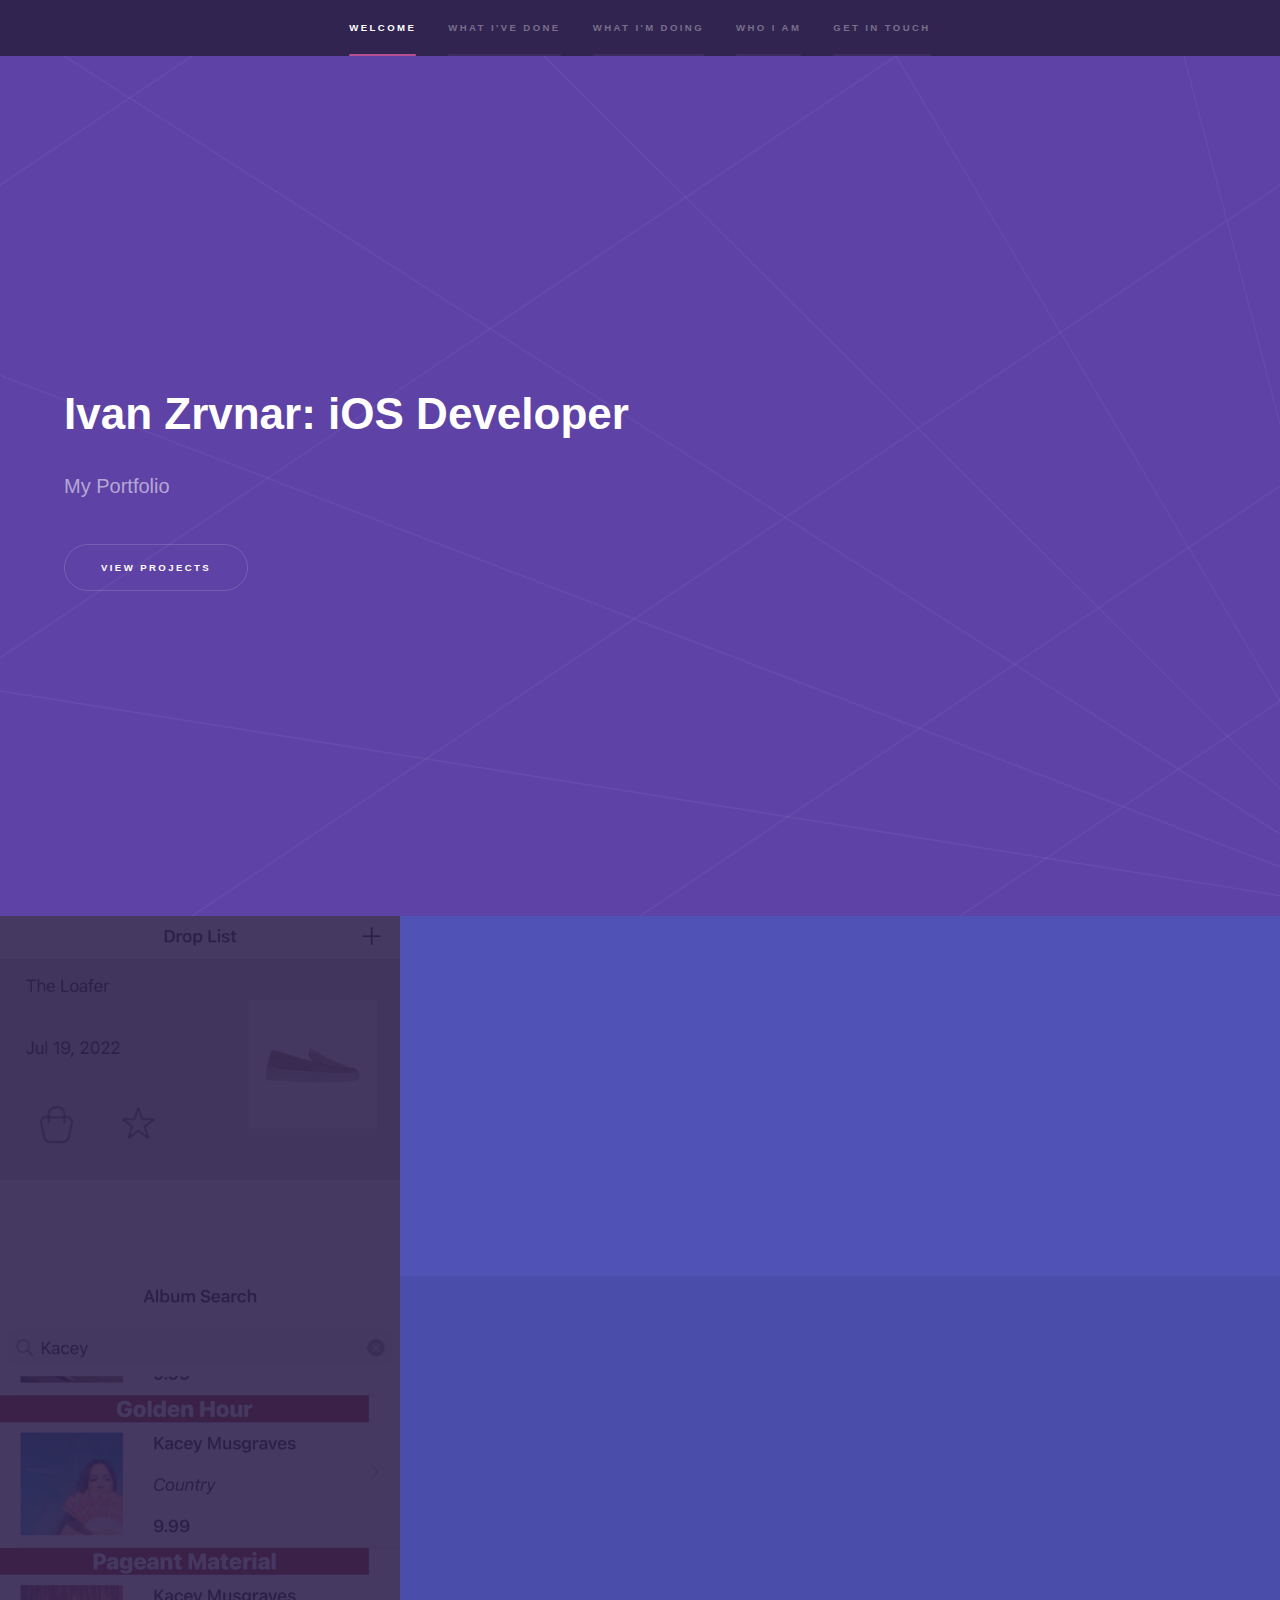
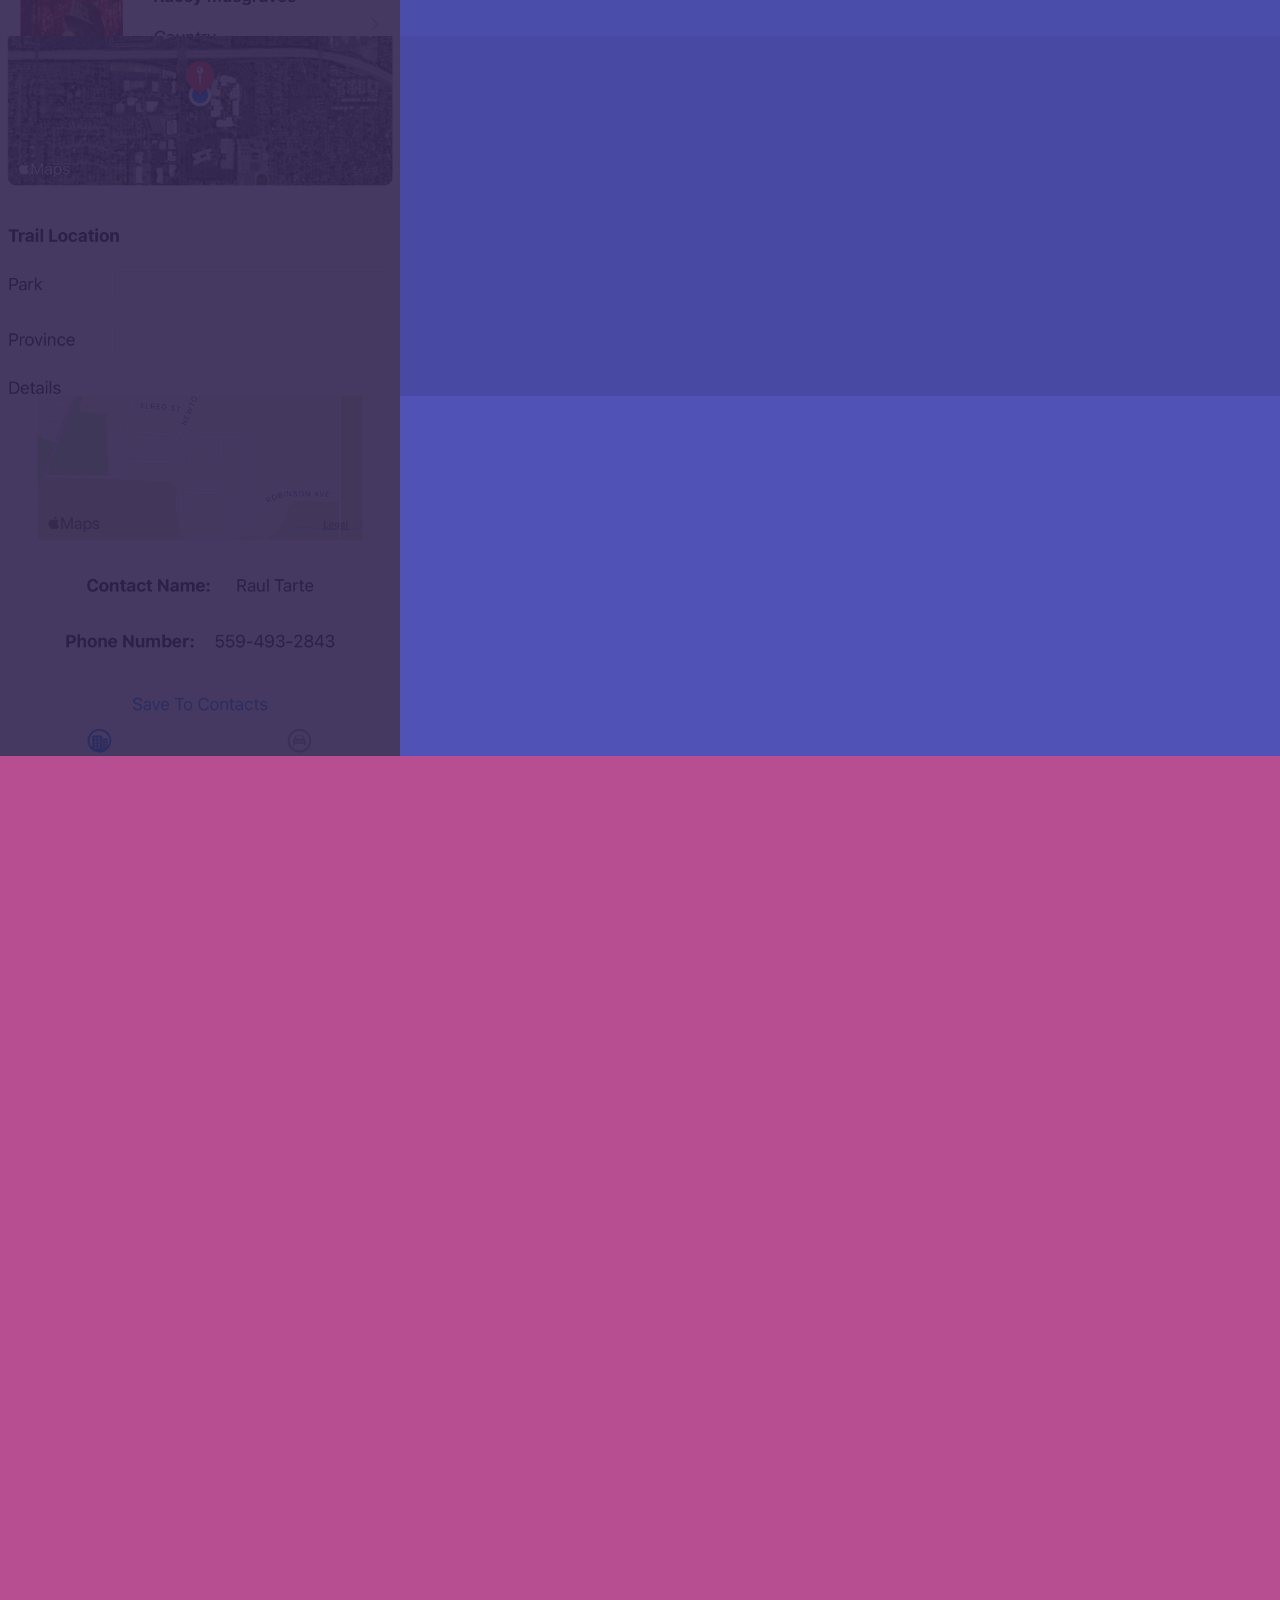
==== commit a8d70d2d: "added what im doing section and updated title" ====
--- a/index.html
+++ b/index.html
@@ -6,7 +6,7 @@
 -->
 <html>
 	<head>
-		<title>Ivan Zrvnar: iOS Developer</title>
+		<title>Ivan Zrvnar: Software Developer Developer</title>
 		<meta charset="utf-8" />
 		<meta name="viewport" content="width=device-width, initial-scale=1, user-scalable=no" />
 		<link rel="stylesheet" href="assets/css/main.css" />
@@ -21,8 +21,9 @@
 						<ul>
 							<li><a href="#intro">Welcome</a></li>
 							<li><a href="#one">What I've Done</a></li>
-							<li><a href="#two">Who I am</a></li>
-							<li><a href="#three">Get in touch</a></li>
+							<li><a href="#two">What I'm Doing</a></li>
+							<li><a href="#three">Who I am</a></li>
+							<li><a href="#four">Get in touch</a></li>
 						</ul>
 					</nav>
 				</div>
